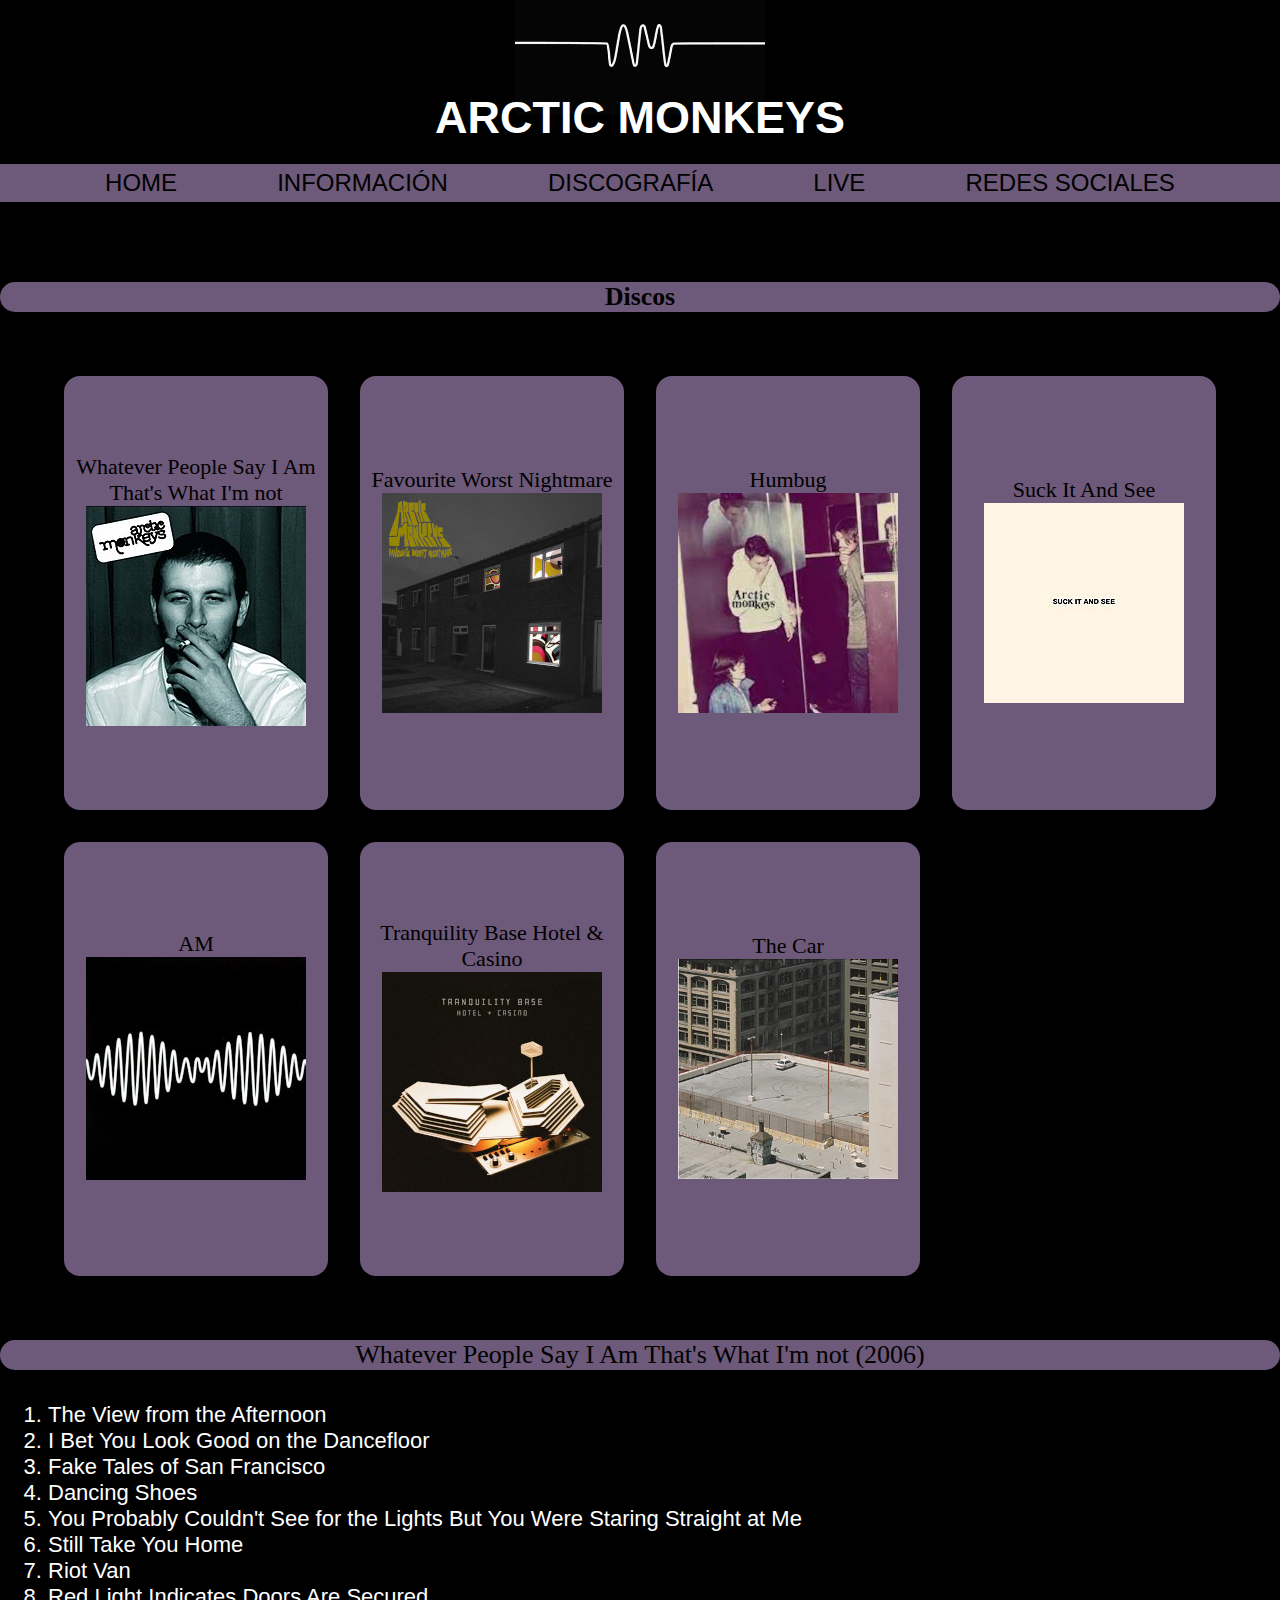
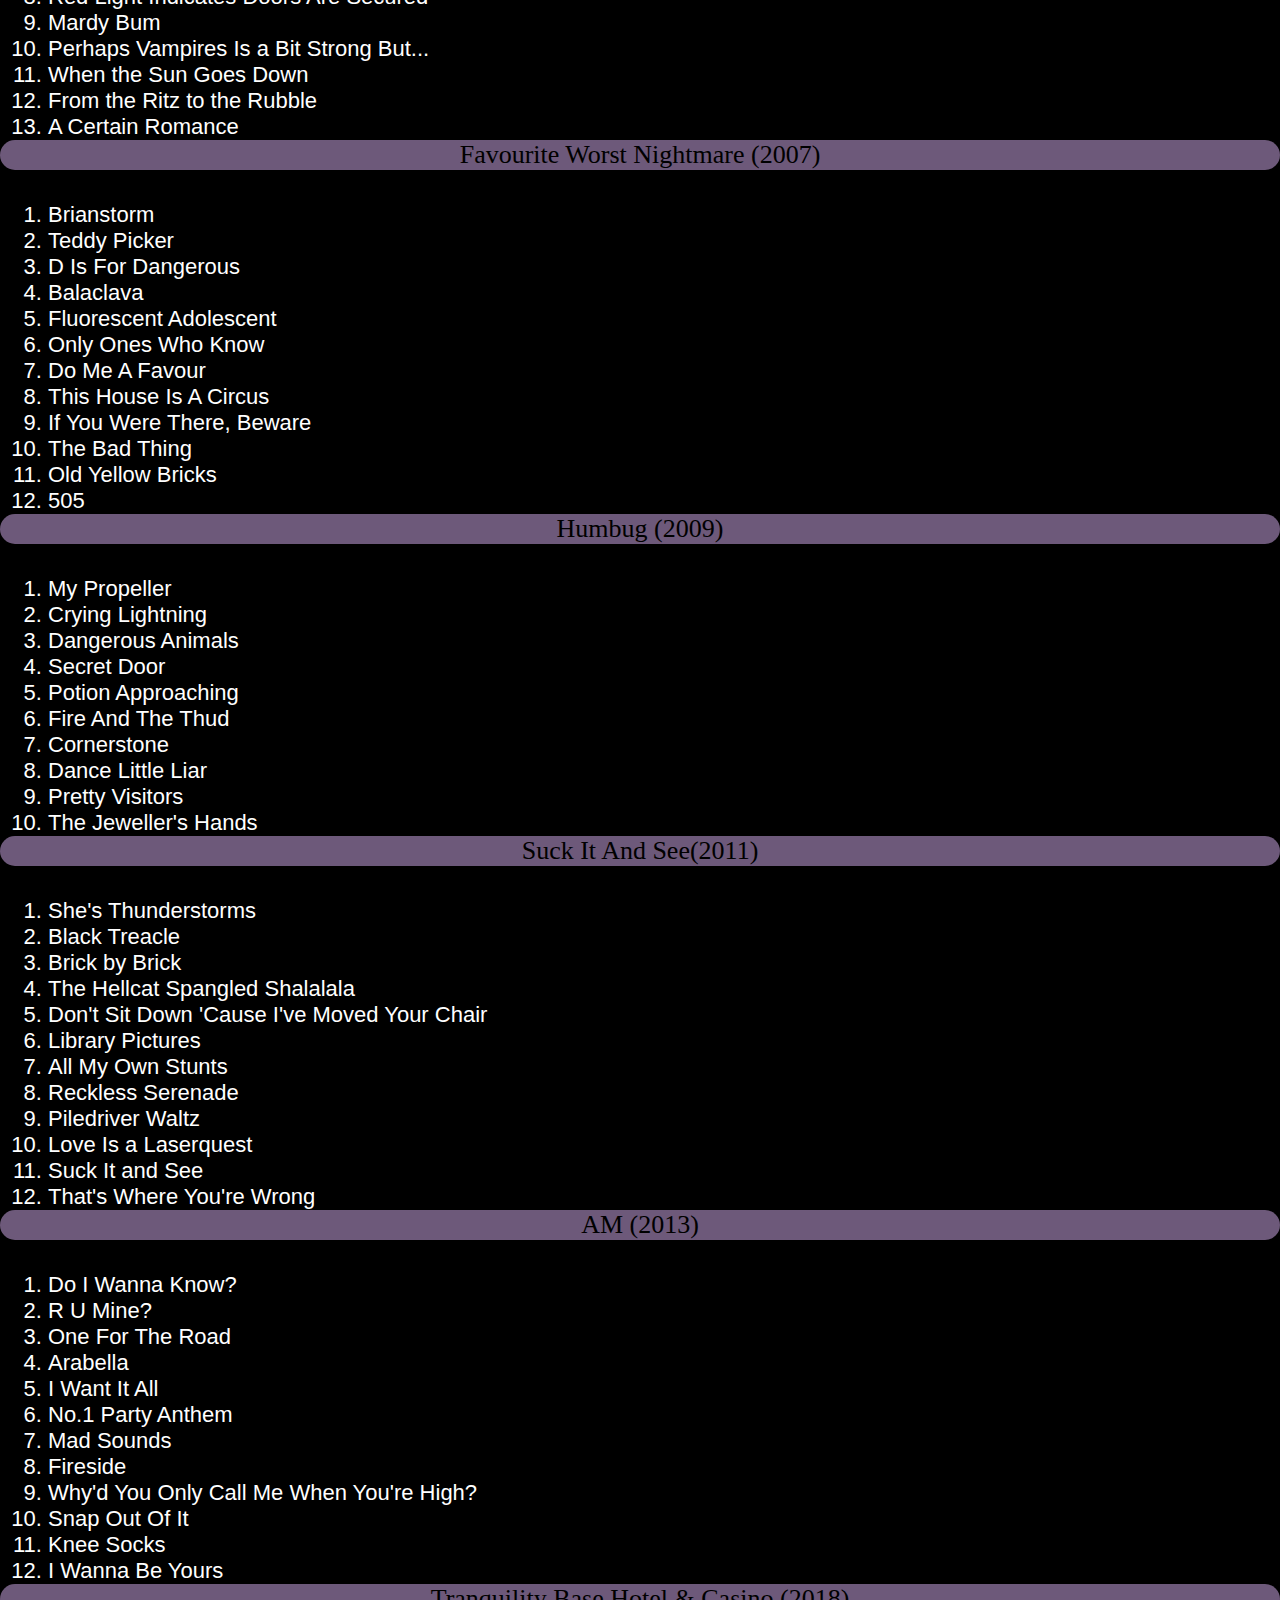
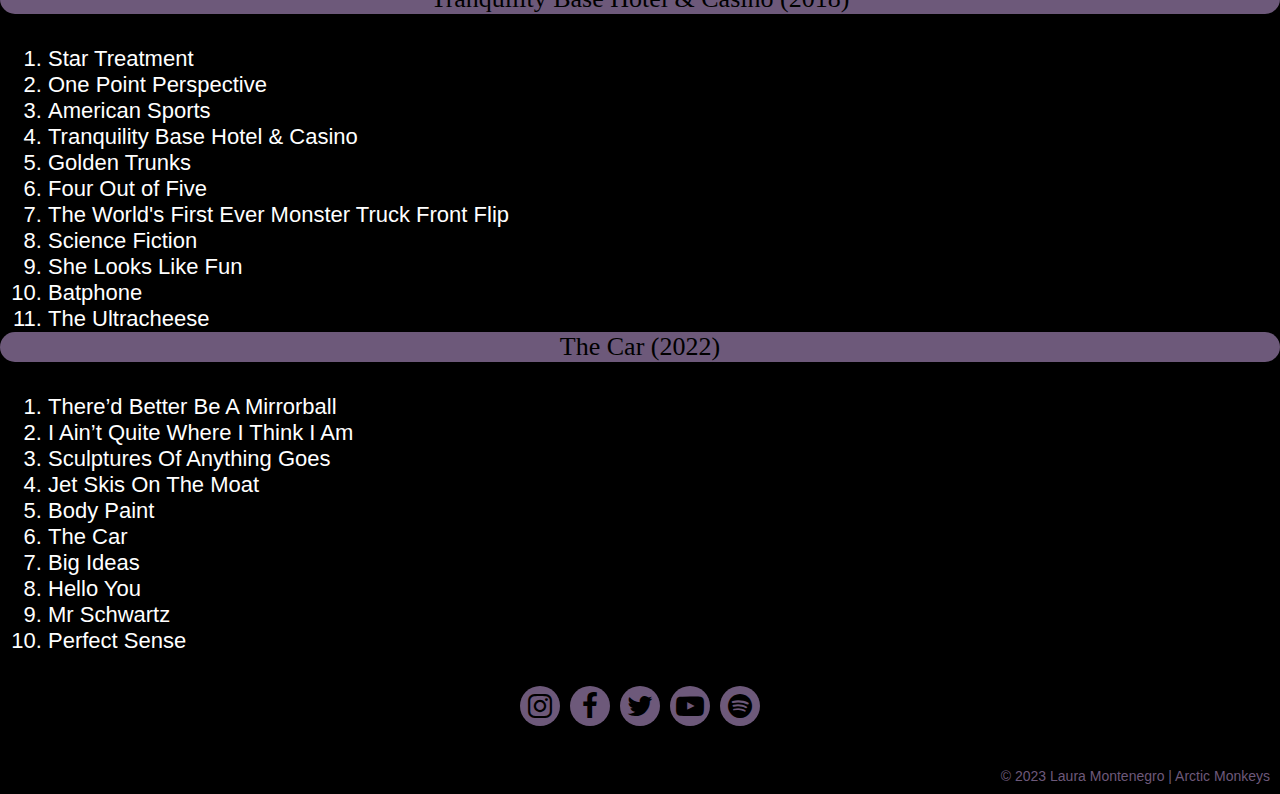
==== pages/discografia.html @ 63839ee8 "agregue respondive en home y en informacion" ====
<!DOCTYPE html>
<html lang="es">
<head>
    <link rel="shortcut icon" href="../img/logo1.jpg" type="image/x-icon">
    <link rel="stylesheet" href="../css/main.css">
    <link rel="stylesheet" href="https://stackpath.bootstrapcdn.com/font-awesome/4.7.0/css/font-awesome.min.css">
    <meta charset="UTF-8">
    <meta name="viewport" content="width=device-width, initial-scale=1.0">
    <title>Discografía</title>
</head>
<body>

    <header>
        <div class="logo-pag">
            <img src="../img/logo1.jpg" alt="Logo AM">
        </div>
    
            <h1 class="titulo">ARCTIC MONKEYS</h1> 
    
        <nav class="menu">
        
            <a href="../index.html">HOME</a>
            <a href="../pages/información.html">INFORMACIÓN</a>
            <a href="../pages/discografia.html">DISCOGRAFÍA</a>
            <a href="../pages/live.html">LIVE</a>
            <a href="../pages/redes sociales.html">REDES SOCIALES</a>
                
        </nav>
    
    </header>

    <div class="titulodiscografia">

        <h3>Discos</h3>

    </div>

    <div class="gridalbums">

        <div class="portadawhatever">
        
            <p> <a href="#infowhatever" class="scroll-whatever">Whatever People Say I Am That's What I'm not
            </p>

            <img src="../img/Whatever_People_Say_I_Am,_That's_What_I'm_Not_(2006_Arctic_Monkeys_album).jpg" alt="Portada Whatever" class="imgwhatever"></a>

            </div>

        <div class="favourite">
            <p>
                <a href="#infofavourite" class="scroll-favourite">Favourite Worst Nightmare
            </p>

            <img src="../img/favouriteworst.jpg" alt="Portada Favourite" class="imgfavourite"></a>

        </div>

        <div class="humbug">
            <p>
                <a href="#infohumbug" class="scroll-humbug">Humbug
            </p>

            <img src="../img/humbug.jpg" alt="Portada Humbug" class="imghumbug"></a>

        </div>

        <div class="suckitandsee">
            <p>
                <a href="#infosuckit" class="scroll-suckit">Suck It And See
            </p>
       
            <img src="../img/200px-Suckitandsee.jpg" alt="Portada Suck It" class="imgsuckit"></a>

        </div>

        <div class="am">
            <p>
                <a href="#infoam" class="scroll-suckit">AM
            </p>

            <img src="../img/logo.jpg" alt="Portada AM" class="imgam"></a>

        </div>

        <div class="tbhyc">
            <p>
                <a href="#infotbhyc" class="scroll-tbhyc">Tranquility Base Hotel & Casino
            </p>

            <img src="../img/tranquility-base-hotel-casino-arctic-monkeys-portada.jpg" alt="Portada Tranquility" class="imgtranquility"></a>
            
        </div>

        <div class="thecar">
            <p>
                <a href="#infothecar" class="scroll-thecar">The Car
            </p>

            <img src="../img/arctic-monkeys-the-car.jpg" alt="Portada The Car" class="imgthecar"></a>
        </div>

    </div>


        <div class="titulo-info-whatever">
            <a name="infowhatever">Whatever People Say I Am That's What I'm not (2006)</a> </div>

            <div class="lista-whatever">
                <ol>
                    <li>The View from the Afternoon</li>
                    <li>I Bet You Look Good on the Dancefloor</li>
                    <li>Fake Tales of San Francisco</li>
                    <li>Dancing Shoes</li>
                    <li>You Probably Couldn't See for the Lights But You Were Staring Straight at Me</li>
                    <li>Still Take You Home</li>
                    <li>Riot Van</li>
                    <li>Red Light Indicates Doors Are Secured</li>
                    <li>Mardy Bum</li>
                    <li>Perhaps Vampires Is a Bit Strong But...</li>
                    <li>When the Sun Goes Down</li>
                    <li>From the Ritz to the Rubble</li>
                    <li>A Certain Romance</li>
                </ol>
            </div>
        <div class="titulo-info-favourite">
                <a name="infofavourite">Favourite Worst Nightmare (2007)</a>
        </div>
    
            <div class="lista-favourite">
                <ol>
                    <li>Brianstorm</li>
                    <li>Teddy Picker</li>
                    <li>D Is For Dangerous</li>
                    <li>Balaclava</li>
                    <li>Fluorescent Adolescent</li>
                    <li>Only Ones Who Know</li>
                    <li>Do Me A Favour</li>
                    <li>This House Is A Circus</li>
                    <li>If You Were There, Beware</li>
                    <li>The Bad Thing</li>
                    <li>Old Yellow Bricks</li>
                    <li>505</li>
                </ol>
            </div>
        <div>
            <div class="titulo-info-humbug">
                <a name="infohumbug">Humbug (2009)</a> </div>
    
            <div class="lista-humbug">
                <ol>
                    <li>My Propeller</li>
                    <li>Crying Lightning</li>
                    <li>Dangerous Animals</li>
                    <li>Secret Door</li>
                    <li>Potion Approaching</li>
                    <li>Fire And The Thud</li>
                    <li>Cornerstone</li>
                    <li>Dance Little Liar</li>
                    <li>Pretty Visitors</li>
                    <li>The Jeweller's Hands</li>
                </ol>
            </div>
        </div>

        <div class="titulo-info-suckit">
            <a name="infosuckit">Suck It And See(2011)</a> </div>

        <div class="lista-suckit">
            <ol>
                <li>She's Thunderstorms</li>
                <li>Black Treacle</li>
                <li>Brick by Brick</li>
                <li>The Hellcat Spangled Shalalala</li>
                <li>Don't Sit Down 'Cause I've Moved Your Chair</li>
                <li>Library Pictures</li>
                <li>All My Own Stunts</li>
                <li>Reckless Serenade</li>
                <li>Piledriver Waltz</li>
                <li>Love Is a Laserquest</li>
                <li>Suck It and See</li>
                <li>That's Where You're Wrong</li>
            </ol>
        </div>

        <div class="titulo-info-am">
            <a name="infoam">AM (2013)</a> </div>

        <div class="lista-am">
            <ol>
                <li>Do I Wanna Know?</li>
                <li>R U Mine?</li>
                <li>One For The Road</li>
                <li>Arabella</li>
                <li>I Want It All</li>
                <li>No.1 Party Anthem</li>
                <li>Mad Sounds</li>
                <li>Fireside</li>
                <li>Why'd You Only Call Me When You're High?</li>
                <li>Snap Out Of It</li>
                <li>Knee Socks</li>
                <li>I Wanna Be Yours</li>
            </ol>
        </div>

        <div class="titulo-info-tbhyc">
            <a name="infotbhyc">Tranquility Base Hotel & Casino (2018)</a> </div>

        <div class="lista-tbhyc">
            <ol>
                <li>Star Treatment</li>
                <li>One Point Perspective</li>
                <li>American Sports</li>
                <li>Tranquility Base Hotel & Casino</li>
                <li>Golden Trunks</li>
                <li>Four Out of Five</li>
                <li>The World's First Ever Monster Truck Front Flip</li>
                <li>Science Fiction</li>
                <li>She Looks Like Fun</li>
                <li>Batphone</li>
                <li>The Ultracheese</li>
            </ol>
        </div>

        <div class="titulo-info-thecar">
            <a name="infothecar">The Car (2022)</a> </div>

        <div class="lista-thecar">
            <ol>
                <li>There’d Better Be A Mirrorball</li>
                <li>I Ain’t Quite Where I Think I Am</li>
                <li>Sculptures Of Anything Goes</li>
                <li>Jet Skis On The Moat</li>
                <li>Body Paint</li>
                <li>The Car</li>
                <li>Big Ideas</li>
                <li>Hello You</li>
                <li>Mr Schwartz</li>
                <li>Perfect Sense</li>
            </ol>
        </div>
        

        <footer>
            <div class="redesfooter">
                <a href="https://www.instagram.com/arcticmonkeys/" class="fa fa-instagram"></a>
                <a href="https://www.facebook.com/ArcticMonkeys" class="fa fa-facebook"></a>
                <a href="https://twitter.com/ArcticMonkeys" class="fa fa-twitter"></a>
                <a href="https://www.youtube.com/@arcticmonkeys" class="fa fa-youtube-play"></a>
                <a href="https://open.spotify.com/artist/7Ln80lUS6He07XvHI8qqHH?si=IgiqZ8BvS02WWTcIAkEj_A" class="fa fa-spotify"></a>
            </div>
            <div class="p-footer">
                © 2023 Laura Montenegro | Arctic Monkeys
            </div>
        </footer>
</body>


</html>
---- css/main.css ----
* {
    margin: 0;
    padding: 0;
    box-sizing: border-box;
}

body{
    background-color: black;
}

.logo-pag{
    flex: 1;
    text-align: center;
    position: relative;
    bottom: 50px;
  }
  
.logo-pag img{
    width: 250px;
  }

.carrousel{
    display: block;
    margin-left: 10rem;
    margin-right: 10rem;
}

.menu{
    list-style-type: none;
    font-family: sans-serif;
    color: white;
    display: flex;
    justify-content: space-evenly;
    background-color: #6d597a;
    font-size: 24px;
    text-align: center;
    padding: 5px;
    position: relative;
    bottom: 80px;
}

.gridhome{
    list-style-type: none;

    display: grid;
    grid-template-columns: 1fr 1fr;
    grid-template-rows: 1fr 1fr 1fr 1fr;

    grid-template-areas: 
        "img4    img5"
        "img7    img8"
        "img10   img11"
        "img13   img14"; 
}

.img4{
    grid-area: img4;

    display: flex;
    flex-direction: column;
    justify-content: center;
    align-items: center;
}

.img4 img{
    border: 5px solid #6d597a;
}

.img5{
    grid-area: img5;

    display: flex;
    flex-direction: column;
    justify-content: center;
    align-items: center;
}

.img5 img{
    border: 5px solid #6d597a;
}

.img7{
    grid-area: img7;

    display: flex;
    flex-direction: column;
    justify-content: center;
    align-items: center;
}

.img7 img{
    border: 5px solid #6d597a;
}

.img8{
    grid-area: img8;

    display: flex;
    flex-direction: column;
    justify-content: center;
    align-items: center;
}

.img8 img{
    border: 5px solid #6d597a;
}

.img10{
    grid-area: img10;

    display: flex;
    flex-direction: column;
    justify-content: center;
    align-items: center;
}

.img10 img{
    border: 5px solid #6d597a;
}

.img11{
    grid-area: img11;

    display: flex;
    flex-direction: column;
    justify-content: center;
    align-items: center;
}

.img11 img{
    border: 5px solid #6d597a;
}

.img13{
    grid-area: img13;

    display: flex;
    flex-direction: column;
    justify-content: center;
    align-items: center;
}

.img13 img{
    border: 5px solid #6d597a;
}

.img14{
    grid-area: img14;

    display: flex;
    flex-direction: column;
    justify-content: center;
    align-items: center;
}

.img14 img{
    border: 5px solid #6d597a;
}

a{
    text-decoration: none;
    color: black;
    background-color: #6d597a;
}

nav a:hover{
    color: white;
}

.titulo{
    display: flex;
    justify-content: center;
    text-align: center;
    color: white;
    font-family: sans-serif;
    font-size: 45px;
    position: relative;
    bottom: 100px;
}

.redesfooter{
    
    display: flex;
    justify-content: center;
    gap: 10px;
    margin: 2rem;
}

.redesfooter a {
    text-decoration: none;
    font-size: 28px;
    background-color: #6d597a;
    color: black;
    width: 40px;
    height: 40px;
    line-height: 40px;
    text-align: center;
    border-radius: 50%;;
    transition: all .4s ease-in-out;
}

.redesfooter a:hover{
    transform: scale(1.2);
}

.p-footer{
    color: #6d597a;
    font-family: sans-serif;
    font-size: 14px;
    padding: 10px;
    display: flex;
    justify-content: flex-end;
}

.titulo-acerca-de, .titulovideo, .titulodiscografia{
    background-color: #6d597a;
    color: black;
    font-size: 22px;
    border-radius: 2rem;
    display: flex;
    justify-content: center;
    align-items: center;
}

.origen, .rec-arg p{
    display: flex;
    justify-content: center;
    align-items: center;
    color: white;
    margin: 3rem;
    font-size: 24px;
}

.imgrecarg1, .imgrecarg2, .imgrecarg3, .imgrecarg4{
    text-align: center;
}

.titulo-rec-arg{
    color: #6d597a;
    font-size: 26px;
    font-weight: bold;
    font-family: 'Times New Roman', Times, serif;
    display: flex;
    justify-content: start;
    align-items: start;
    margin: 3rem;
}

.gridalbums{
    min-height: 100vh;
    list-style-type: none;
    margin: 4rem;

    display: grid;
    grid-template-columns: 1fr 1fr 1fr 1fr;
    grid-template-rows: 1fr 1fr;

    grid-template-areas: 
        "whatever    favourite    humbug      suckitandsee"
        "am    tbhyc    thecar    0";

    gap: 2rem;
}

.portadawhatever, .favourite, .humbug, .suckitandsee, .am, .tbhyc, .thecar{
    background-color: #6d597a;
    border-radius: 1rem;
    color: black;
    font-size: 22px;
    grid-area: whatever;

    display: flex;
    flex-direction: column;
    justify-content: center;
    align-items: center;
    text-align: center;
}

.imgwhatever{
    max-width: 100%;
}

.favourite{
    background-color: #6d597a;
    grid-area: favourite;

    display: flex;
    flex-direction: column;
    justify-content: center;
    align-items: center;
    text-align: center;
}

.imgfavourite{
    max-width: 100%;
}

.humbug{
    background-color: #6d597a;
    grid-area: humbug;

    display: flex;
    flex-direction: column;
    justify-content: center;
    align-items: center;
    text-align: center;
}

.imghumbug{
    max-width: 100%;
}

.suckitandsee{
    background-color: #6d597a;
    grid-area: suckitandsee;

    display: flex;
    flex-direction: column;
    justify-content: center;
    align-items: center;
    text-align: center;
}

.imgsuckit{
    max-width: 100%;
}

.am{
    background-color: #6d597a;
    grid-area: am;

    display: flex;
    flex-direction: column;
    justify-content: center;
    align-items: center;
    text-align: center;
}

.imgam{
    max-width: 100%;
}

.tbhyc{
    background-color: #6d597a;
    grid-area: tbhyc;

    display: flex;
    flex-direction: column;
    justify-content: center;
    align-items: center;
    text-align: center;
}

.imgtranquility{
    max-width: 100%;
}

.thecar{
    background-color: #6d597a;
    grid-area: thecar;

    display: flex;
    flex-direction: column;
    justify-content: center;
    align-items: center;
    text-align: center;
}

.imgthecar{
    max-width: 100%;
}

.titulo-info-whatever, .titulo-info-favourite, .titulo-info-humbug, .titulo-info-suckit, .titulo-info-am, .titulo-info-tbhyc, .titulo-info-thecar {
    background-color: #6d597a;
    color: black;
    font-size: 26px;
    border-radius: 2rem;
    display: flex;
    justify-content: center;
    align-items: center;
}

.lista-whatever, .lista-favourite, .lista-humbug, .lista-suckit, .lista-am, .lista-tbhyc, .lista-thecar{
    color: white;
    font-size: 22px;
    font-family: sans-serif;
    list-style-type: disc;
    display: flex;
    justify-content: left;
    align-items: left;
    margin-left: 3rem;
    margin-top: 2rem
}

p a:hover{
    color: white;
}

.mirrorball, .bodypaint, .fourout, .tranquility, .doiwanna, .iwannabeyours, .suckit, .blacktreacle, .crying, .potion, .oldyellow, .teddy, .mardybum, .dancefloor{
    color: #6d597a;
    font-weight: bold;
    font-size: 22px;
    display: flex;
    justify-content: center;
    align-items: center;
    padding: 20px;
    margin-top: 20px;
}

.videomirrorball, .videobody, .videofourout, .videotranquility, .videodoiwanna, .videoiwanna, .videosuckit, .videoblack, .videocrying, .videopotion, .videoyellow, .videoteddy, .videomardybum, .videodancefloor{
    display: flex;
    justify-content: center;
    align-items: center;
}

.redes{
    min-width: 700px;
    display: flex;
    justify-content:center;
    gap: 10px;  
}

.redes a {
    text-decoration: none;
    font-size: 28px;
    background-color: #6d597a;
    color: black;
    width: 40px;
    height: 40px;
    line-height: 40px;
    text-align: center;
    border-radius: 50%;;
    transition: all .4s ease-in-out;
}

.redes a:hover{
    transform: scale(1.2);
}

@media (max-width: 768px){
    .menu{
        display: block;
    }
    
    .gridhome{
        min-height: 100vh;

        display: block
    }

    .gridalbums{
        min-height: 100vh;
        list-style-type: none;
        margin: 4rem;

        display: grid;
        grid-template-columns: 1fr 1fr;
        grid-template-rows: 1fr 1fr 1fr 1fr;

        grid-template-areas: 
        "whatever    favourite"    
        "humbug      suckitandsee"
        "am    tbhyc"
        "thecar    0";

        gap: 2rem;
    }

    .redesfooter{
        min-width: none;
    }

    .p-footer{
        justify-content: center;
    }

    .carrousel{
        margin-left: 0%;
        margin-right: 0%;
    }
}
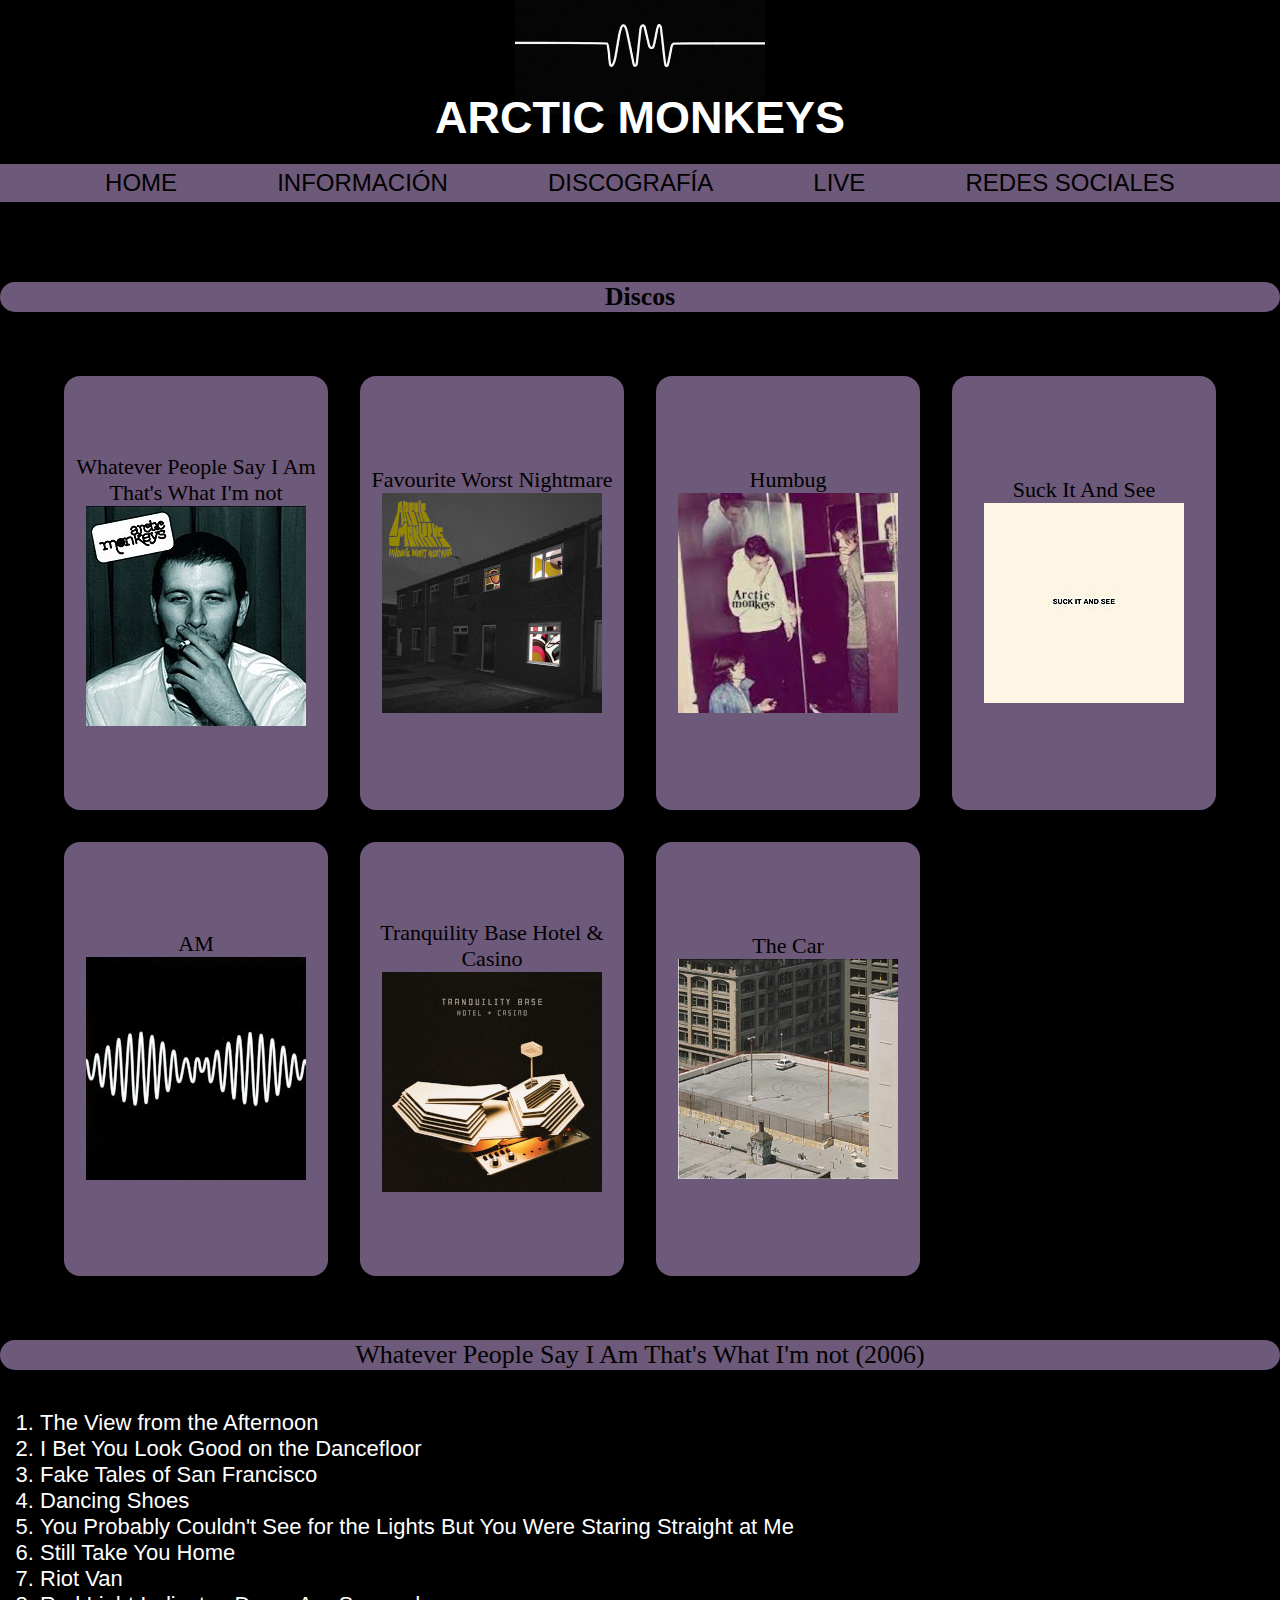
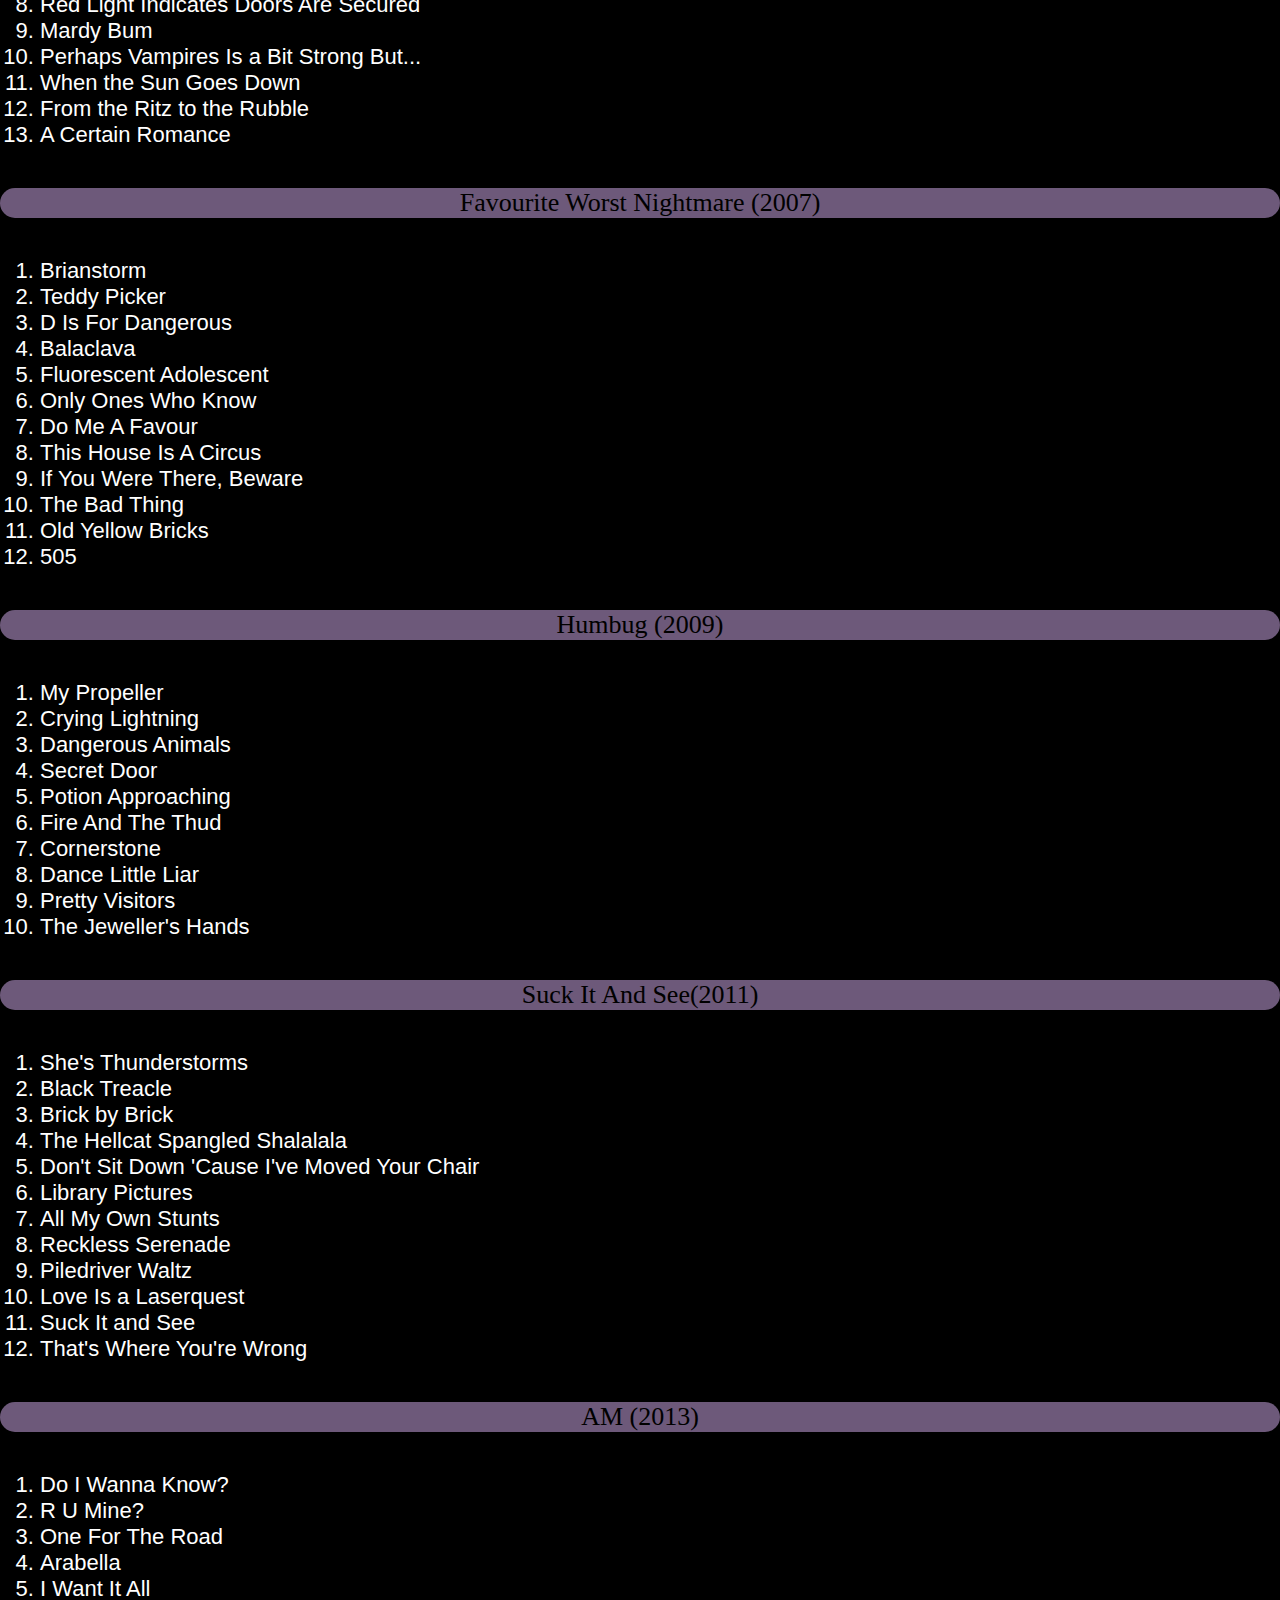
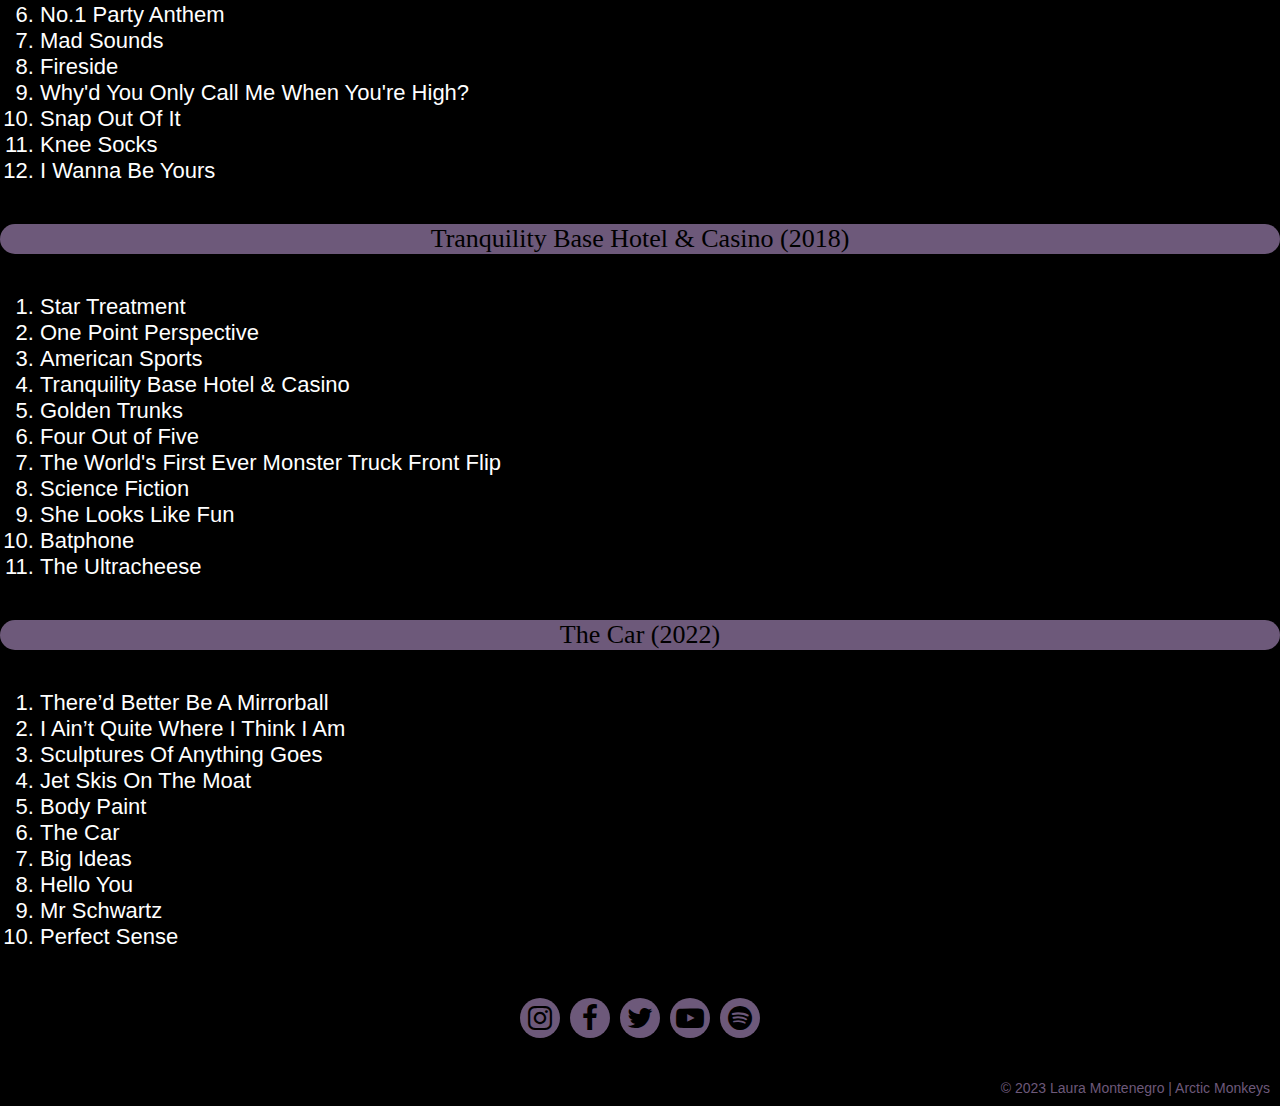
==== commit 4a1148ca: "Incorporé SASS" ====
--- a/pages/discografia.html
+++ b/pages/discografia.html
@@ -2,7 +2,7 @@
 <html lang="es">
 <head>
     <link rel="shortcut icon" href="../img/logo1.jpg" type="image/x-icon">
-    <link rel="stylesheet" href="../css/main.css">
+    <link rel="stylesheet" href="../css/estilos.css">
     <link rel="stylesheet" href="https://stackpath.bootstrapcdn.com/font-awesome/4.7.0/css/font-awesome.min.css">
     <meta charset="UTF-8">
     <meta name="viewport" content="width=device-width, initial-scale=1.0">
--- a/css/estilos.css
+++ b/css/estilos.css
@@ -0,0 +1,433 @@
+* {
+  margin: 0;
+  padding: 0;
+  box-sizing: border-box;
+}
+
+body {
+  background-color: black;
+}
+
+.logo-pag {
+  flex: 1;
+  text-align: center;
+  position: relative;
+  bottom: 50px;
+}
+
+.logo-pag img {
+  width: 250px;
+}
+
+.titulo {
+  display: flex;
+  justify-content: center;
+  text-align: center;
+  color: white;
+  font-family: sans-serif;
+  font-size: 45px;
+  position: relative;
+  bottom: 100px;
+}
+
+.menu {
+  list-style-type: none;
+  font-family: sans-serif;
+  color: white;
+  display: flex;
+  justify-content: space-evenly;
+  background-color: #6d597a;
+  font-size: 24px;
+  text-align: center;
+  padding: 5px;
+  position: relative;
+  bottom: 80px;
+}
+.menu a {
+  text-decoration: none;
+  color: black;
+  background-color: #6d597a;
+  transition: 1s;
+}
+.menu a:hover {
+  color: white;
+}
+
+.gridhome {
+  list-style-type: none;
+  display: grid;
+  grid-template-columns: 1fr 1fr;
+  grid-template-rows: 1fr 1fr 1fr 1fr;
+  grid-template-areas: "img4    img5" "img7    img8" "img10   img11" "img13   img14";
+  row-gap: 1rem;
+}
+
+.img4 {
+  grid-area: img4;
+  display: flex;
+  flex-direction: column;
+  justify-content: center;
+  align-items: center;
+}
+
+.img4 img {
+  border: 5px solid #6d597a;
+}
+
+.img5 {
+  grid-area: img5;
+  display: flex;
+  flex-direction: column;
+  justify-content: center;
+  align-items: center;
+}
+
+.img5 img {
+  border: 5px solid #6d597a;
+}
+
+.img7 {
+  grid-area: img7;
+  display: flex;
+  flex-direction: column;
+  justify-content: center;
+  align-items: center;
+}
+
+.img7 img {
+  border: 5px solid #6d597a;
+}
+
+.img8 {
+  grid-area: img8;
+  display: flex;
+  flex-direction: column;
+  justify-content: center;
+  align-items: center;
+}
+
+.img8 img {
+  border: 5px solid #6d597a;
+}
+
+.img10 {
+  grid-area: img10;
+  display: flex;
+  flex-direction: column;
+  justify-content: center;
+  align-items: center;
+}
+
+.img10 img {
+  border: 5px solid #6d597a;
+}
+
+.img11 {
+  grid-area: img11;
+  display: flex;
+  flex-direction: column;
+  justify-content: center;
+  align-items: center;
+}
+
+.img11 img {
+  border: 5px solid #6d597a;
+}
+
+.img13 {
+  grid-area: img13;
+  display: flex;
+  flex-direction: column;
+  justify-content: center;
+  align-items: center;
+}
+
+.img13 img {
+  border: 5px solid #6d597a;
+}
+
+.img14 {
+  grid-area: img14;
+  display: flex;
+  flex-direction: column;
+  justify-content: center;
+  align-items: center;
+}
+
+.img14 img {
+  border: 5px solid #6d597a;
+}
+
+.titulo-acerca-de, .titulovideo, .titulodiscografia {
+  background-color: #6d597a;
+  color: black;
+  font-size: 22px;
+  border-radius: 2rem;
+  display: flex;
+  justify-content: center;
+  align-items: center;
+}
+
+.titulo-rec-arg {
+  color: #6d597a;
+  font-size: 26px;
+  font-weight: bold;
+  font-family: "Times New Roman", Times, serif;
+  display: flex;
+  justify-content: start;
+  align-items: start;
+  margin: 3rem;
+}
+
+.titulo-info-whatever, .titulo-info-favourite, .titulo-info-humbug, .titulo-info-suckit, .titulo-info-am, .titulo-info-tbhyc, .titulo-info-thecar {
+  background-color: #6d597a;
+  color: black;
+  font-size: 26px;
+  border-radius: 2rem;
+  display: flex;
+  justify-content: center;
+  align-items: center;
+}
+
+.mirrorball, .bodypaint, .fourout, .tranquility, .doiwanna, .iwannabeyours, .suckit, .blacktreacle, .crying, .potion, .oldyellow, .teddy, .mardybum, .dancefloor {
+  color: #6d597a;
+  font-weight: bold;
+  font-size: 22px;
+  display: flex;
+  justify-content: center;
+  align-items: center;
+  padding: 20px;
+  margin-top: 20px;
+}
+
+.carrousel {
+  display: block;
+  margin-left: 10rem;
+  margin-right: 10rem;
+}
+
+.origen, .rec-arg p {
+  display: flex;
+  justify-content: center;
+  align-items: center;
+  color: white;
+  margin: 3rem;
+  font-size: 24px;
+}
+
+.lista-whatever, .lista-favourite, .lista-humbug, .lista-suckit, .lista-am, .lista-tbhyc, .lista-thecar {
+  color: white;
+  font-size: 22px;
+  font-family: sans-serif;
+  list-style-type: disc;
+  margin: 1.5rem;
+  padding: 1rem;
+}
+
+.imgrecarg1, .imgrecarg2, .imgrecarg3, .imgrecarg4 {
+  text-align: center;
+}
+
+.gridalbums {
+  min-height: 100vh;
+  list-style-type: none;
+  margin: 4rem;
+  display: grid;
+  grid-template-columns: 1fr 1fr 1fr 1fr;
+  grid-template-rows: 1fr 1fr;
+  grid-template-areas: "whatever    favourite    humbug      suckitandsee" "am    tbhyc    thecar    0";
+  gap: 2rem;
+}
+
+.portadawhatever {
+  background-color: #6d597a;
+  border-radius: 1rem;
+  font-size: 22px;
+  grid-area: whatever;
+  display: flex;
+  flex-direction: column;
+  justify-content: center;
+  align-items: center;
+  text-align: center;
+}
+
+.favourite {
+  background-color: #6d597a;
+  border-radius: 1rem;
+  font-size: 22px;
+  grid-area: favourite;
+  display: flex;
+  flex-direction: column;
+  justify-content: center;
+  align-items: center;
+  text-align: center;
+}
+
+.humbug {
+  background-color: #6d597a;
+  border-radius: 1rem;
+  font-size: 22px;
+  grid-area: humbug;
+  display: flex;
+  flex-direction: column;
+  justify-content: center;
+  align-items: center;
+  text-align: center;
+}
+
+.suckitandsee {
+  background-color: #6d597a;
+  border-radius: 1rem;
+  font-size: 22px;
+  grid-area: suckitandsee;
+  display: flex;
+  flex-direction: column;
+  justify-content: center;
+  align-items: center;
+  text-align: center;
+}
+
+.am {
+  background-color: #6d597a;
+  border-radius: 1rem;
+  font-size: 22px;
+  grid-area: am;
+  display: flex;
+  flex-direction: column;
+  justify-content: center;
+  align-items: center;
+  text-align: center;
+}
+
+.tbhyc {
+  background-color: #6d597a;
+  border-radius: 1rem;
+  font-size: 22px;
+  grid-area: tbhyc;
+  display: flex;
+  flex-direction: column;
+  justify-content: center;
+  align-items: center;
+  text-align: center;
+}
+
+.thecar {
+  background-color: #6d597a;
+  border-radius: 1rem;
+  font-size: 22px;
+  grid-area: thecar;
+  display: flex;
+  flex-direction: column;
+  justify-content: center;
+  align-items: center;
+  text-align: center;
+}
+
+.imgwhatever, .imgfavourite, .imghumbug, .imgsuckit, .imgam, .imgtranquility, .imgthecar {
+  max-width: 100%;
+}
+
+p a:hover {
+  color: white;
+}
+
+p a {
+  color: black;
+  text-decoration: none;
+  transition: 1s;
+}
+
+.videomirrorball, .videobody, .videofourout, .videotranquility, .videodoiwanna, .videoiwanna, .videosuckit, .videoblack, .videocrying, .videopotion, .videoyellow, .videoteddy, .videomardybum, .videodancefloor {
+  display: flex;
+  justify-content: center;
+  align-items: center;
+}
+
+.redesfooter {
+  display: flex;
+  justify-content: center;
+  gap: 10px;
+  margin: 2rem;
+}
+
+.redesfooter a {
+  text-decoration: none;
+  font-size: 28px;
+  background-color: #6d597a;
+  color: black;
+  width: 40px;
+  height: 40px;
+  line-height: 40px;
+  text-align: center;
+  border-radius: 50%;
+  transition: all 0.4s ease-in-out;
+}
+
+.redesfooter a:hover {
+  transform: scale(1.2);
+}
+
+.p-footer {
+  color: #6d597a;
+  font-family: sans-serif;
+  font-size: 14px;
+  padding: 10px;
+  display: flex;
+  justify-content: flex-end;
+}
+
+.redes {
+  display: flex;
+  justify-content: center;
+  gap: 10px;
+}
+
+.redes a {
+  text-decoration: none;
+  font-size: 28px;
+  background-color: #6d597a;
+  color: black;
+  width: 40px;
+  height: 40px;
+  line-height: 40px;
+  text-align: center;
+  border-radius: 50%;
+  transition: all 0.4s ease-in-out;
+}
+
+.redes a:hover {
+  transform: scale(1.2);
+}
+
+@media (max-width: 768px) {
+  .menu {
+    display: block;
+  }
+  .gridhome {
+    min-height: 100vh;
+    display: grid;
+    grid-template-columns: 1fr;
+    grid-template-rows: 1fr 1fr 1fr 1fr 1fr 1fr 1fr 1fr;
+    grid-template-areas: "img4" "img5" "img7" "img8" "img10" "img11" "img13" "img14";
+    row-gap: 1rem;
+  }
+  .gridalbums {
+    min-height: 100vh;
+    list-style-type: none;
+    display: grid;
+    grid-template-columns: 1fr;
+    grid-template-rows: 1fr 1fr 1fr 1fr 1fr 1fr 1fr;
+    grid-template-areas: "whatever" "favourite" "humbug" "suckitandsee" "am" "tbhyc" "thecar";
+    gap: 2rem;
+  }
+  .redesfooter {
+    min-width: none;
+  }
+  .p-footer {
+    justify-content: center;
+  }
+  .carrousel {
+    margin-left: 0%;
+    margin-right: 0%;
+  }
+}/*# sourceMappingURL=estilos.css.map */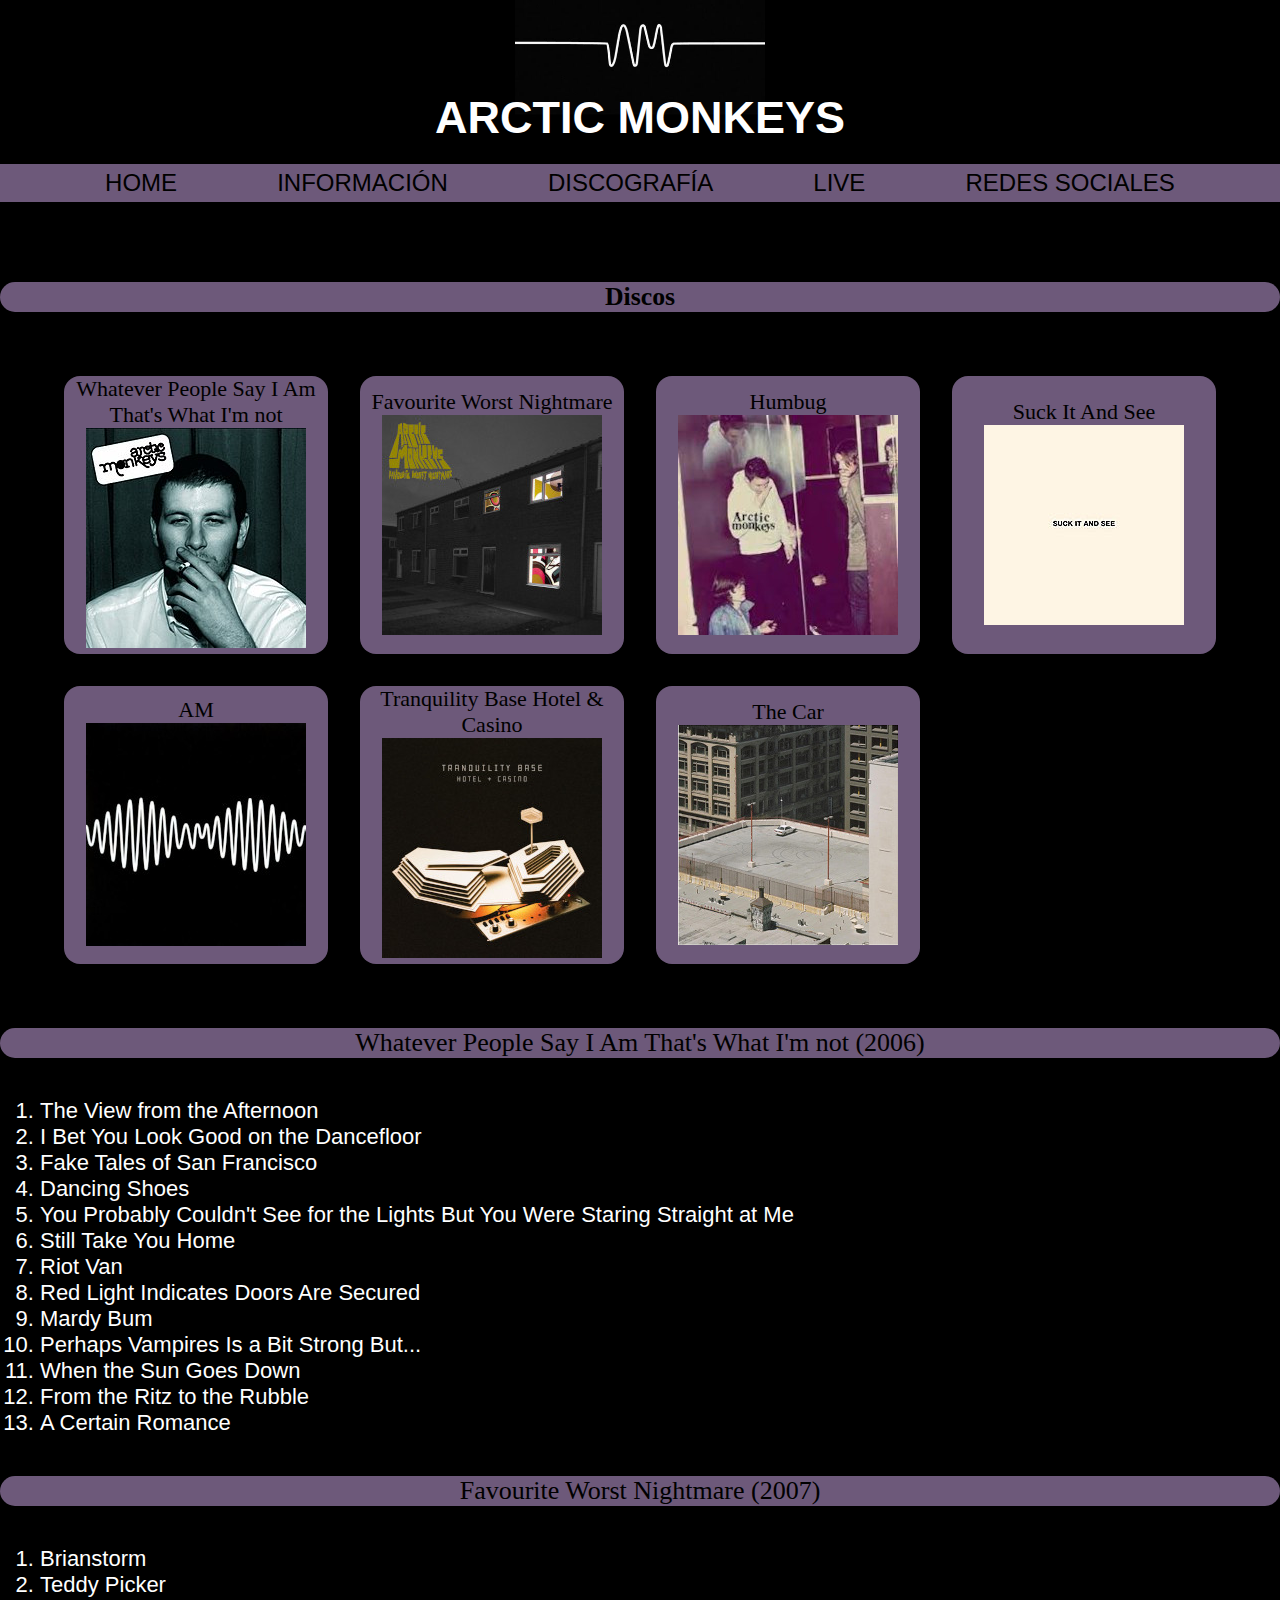
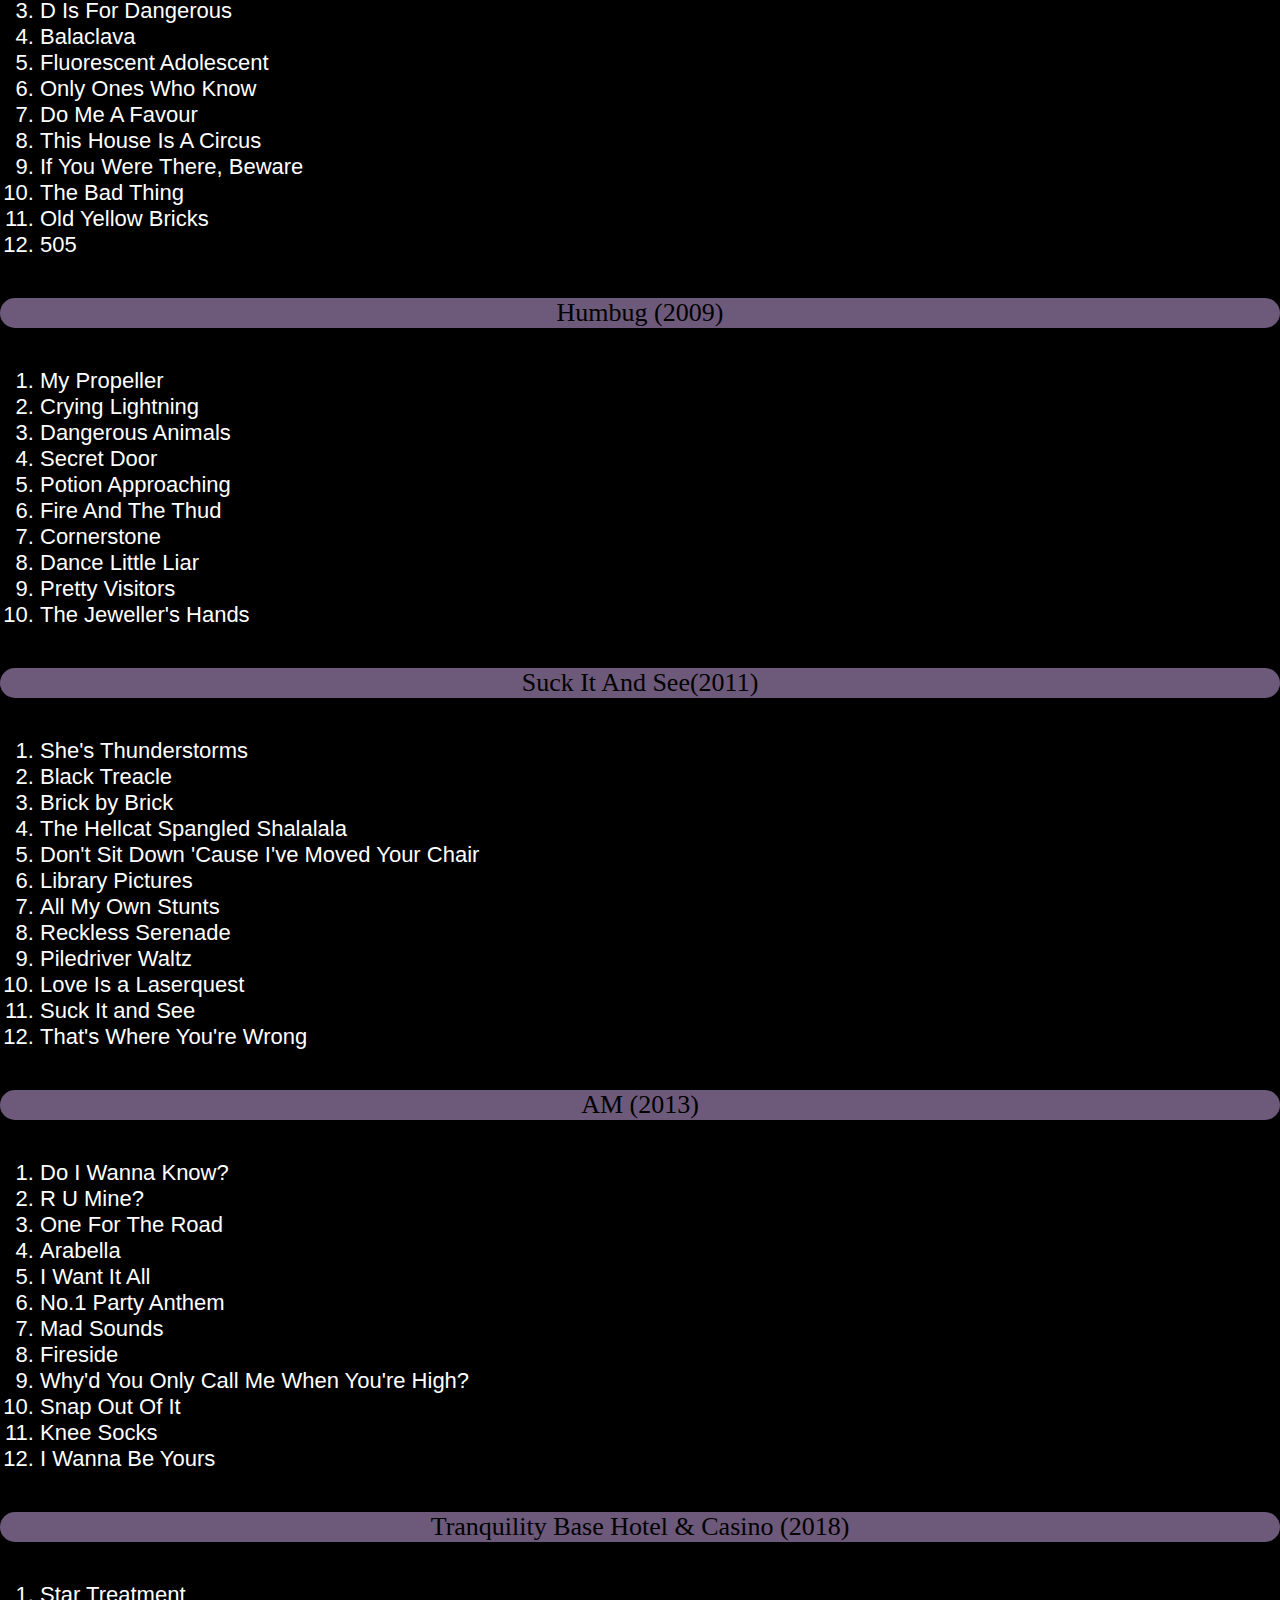
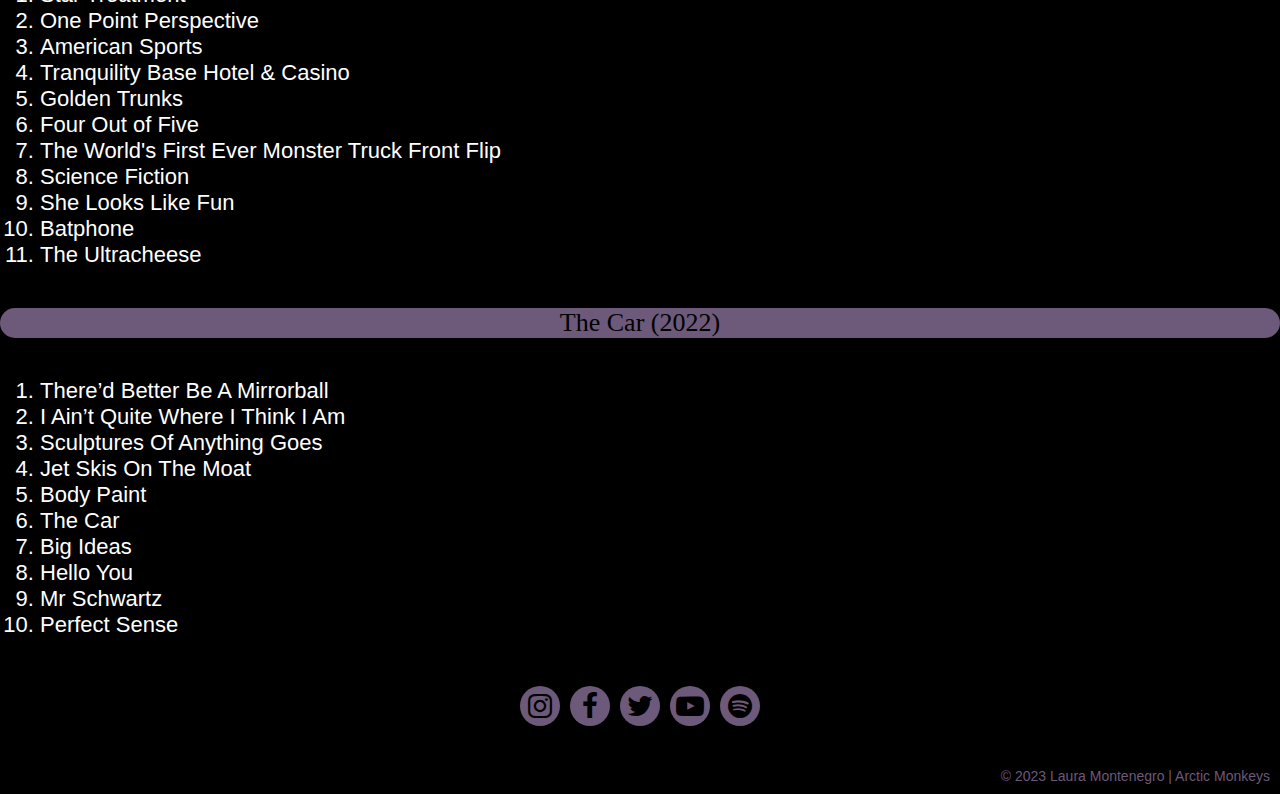
==== commit 35ba30b7: "incluí seo, keywords, descriptions y titles" ====
--- a/pages/discografia.html
+++ b/pages/discografia.html
@@ -2,30 +2,70 @@
 <html lang="es">
 <head>
     <link rel="shortcut icon" href="../img/logo1.jpg" type="image/x-icon">
+    <link href="https://cdn.jsdelivr.net/npm/bootstrap@5.3.1/dist/css/bootstrap.min.css" rel="stylesheet" integrity="sha384-4bw+/aepP/YC94hEpVNVgiZdgIC5+VKNBQNGCHeKRQN+PtmoHDEXuppvnDJzQIu9" crossorigin="anonymous">
     <link rel="stylesheet" href="../css/estilos.css">
     <link rel="stylesheet" href="https://stackpath.bootstrapcdn.com/font-awesome/4.7.0/css/font-awesome.min.css">
     <meta charset="UTF-8">
     <meta name="viewport" content="width=device-width, initial-scale=1.0">
-    <title>Discografía</title>
+    <meta name="description" content="Todos los discos de Arctic Monkeys y sus canciones">
+    <meta name="keywords" content="arctic monkeys, fanpage am, monos árticos, discos am, am, humbug, whatever people say i am, the car, suck it and see, favourite worst nightmare, tranquility base hotel and casino, tbhyc am, canciones am, informacion am, discografia am, alex turner, jamie cook, matt helders, nick o'malley, redes am, fotos am">
+    <title>Discografía-Arctic Monkeys</title>
 </head>
 <body>
 
     <header>
-        <div class="logo-pag">
-            <img src="../img/logo1.jpg" alt="Logo AM">
-        </div>
-    
-            <h1 class="titulo">ARCTIC MONKEYS</h1> 
-    
-        <nav class="menu">
-        
-            <a href="../index.html">HOME</a>
-            <a href="../pages/información.html">INFORMACIÓN</a>
-            <a href="../pages/discografia.html">DISCOGRAFÍA</a>
-            <a href="../pages/live.html">LIVE</a>
-            <a href="../pages/redes sociales.html">REDES SOCIALES</a>
+        <div class="nav-desktop">
+            <div class="logo-pag">
+                <img src="../img/logo1.jpg" alt="Logo AM">
+            </div>
+        
+                <h1 class="titulo">ARCTIC MONKEYS</h1> 
+        
+            <nav class="menu">
+            
+                <a href="../index.html">HOME</a>
+                <a href="../pages/informacion.html">INFORMACIÓN</a>
+                <a href="./discografia.html">DISCOGRAFÍA</a>
+                <a href="../pages/live.html">LIVE</a>
+                <a href="../pages/redes sociales.html">REDES SOCIALES</a>
+                   
+            </nav>
+                </div>
+        
+                <div class="nav-mobile">
+                    
+                    <nav class="navbar fixed-top navbar-expand-lg bg-dark border-bottom border-body" data-bs-theme="dark" style=>
+                    <div class="container-fluid">
+                      <a class="navbar-brand" href="../index.html">
+                        <img src="../img/logo1.jpg" width="70px" alt="logo"></a>
+                        <a class="navbar-brand" href="../index.html">ARCTIC MONKEYS</a>
+                      <button class="navbar-toggler" type="button" data-bs-toggle="collapse" data-bs-target="#navbarNav" aria-controls="navbarNav" aria-expanded="false" aria-label="Toggle navigation">
+                        <span class="navbar-toggler-icon"></span>
+                      </button>
+                      <div class="collapse navbar-collapse" id="navbarNav">
+                        <ul class="navbar-nav">
+                          <li class="nav-item">
+                            <a class="nav-link" href="../index.html">HOME</a>
+                          </li>
+                          <li class="nav-item">
+                            <a class="nav-link" href="../pages/informacion.html">INFORMACIÓN</a>
+                          </li>
+                          <li class="nav-item">
+                            <a class="nav-link" href="./discografia.html">DISCOGRAFÍA</a>
+                          </li>
+                          <li class="nav-item">
+                            <a class="nav-link" href="../pages/live.html">LIVE</a>
+                          </li>
+                          <li class="nav-item">
+                            <a class="nav-link" href="../pages/redes sociales.html">REDES SOCIALES</a>
+                          </li>
+                        </ul>
+                      </div>
+                    </div>
+                  </nav>
                 
-        </nav>
+                </div>
+            
     
     </header>
 
@@ -252,6 +292,7 @@
                 © 2023 Laura Montenegro | Arctic Monkeys
             </div>
         </footer>
+ <script src="https://cdn.jsdelivr.net/npm/bootstrap@5.3.1/dist/js/bootstrap.bundle.min.js" integrity="sha384-HwwvtgBNo3bZJJLYd8oVXjrBZt8cqVSpeBNS5n7C8IVInixGAoxmnlMuBnhbgrkm" crossorigin="anonymous"></script>
 </body>
 
 
--- a/css/estilos.css
+++ b/css/estilos.css
@@ -22,7 +22,7 @@
 .titulo {
   display: flex;
   justify-content: center;
-  text-align: center;
+  align-items: center;
   color: white;
   font-family: sans-serif;
   font-size: 45px;
@@ -38,7 +38,7 @@
   justify-content: space-evenly;
   background-color: #6d597a;
   font-size: 24px;
-  text-align: center;
+  align-items: center;
   padding: 5px;
   position: relative;
   bottom: 80px;
@@ -51,6 +51,14 @@
 }
 .menu a:hover {
   color: white;
+}
+
+.navbar {
+  background-color: black !important;
+}
+
+.navbar-brand {
+  justify-content: space-between !important;
 }
 
 .gridhome {
@@ -65,9 +73,9 @@
 .img4 {
   grid-area: img4;
   display: flex;
-  flex-direction: column;
-  justify-content: center;
-  align-items: center;
+  justify-content: center;
+  align-items: center;
+  flex-direction: column;
 }
 
 .img4 img {
@@ -77,9 +85,9 @@
 .img5 {
   grid-area: img5;
   display: flex;
-  flex-direction: column;
-  justify-content: center;
-  align-items: center;
+  justify-content: center;
+  align-items: center;
+  flex-direction: column;
 }
 
 .img5 img {
@@ -89,9 +97,9 @@
 .img7 {
   grid-area: img7;
   display: flex;
-  flex-direction: column;
-  justify-content: center;
-  align-items: center;
+  justify-content: center;
+  align-items: center;
+  flex-direction: column;
 }
 
 .img7 img {
@@ -101,9 +109,9 @@
 .img8 {
   grid-area: img8;
   display: flex;
-  flex-direction: column;
-  justify-content: center;
-  align-items: center;
+  justify-content: center;
+  align-items: center;
+  flex-direction: column;
 }
 
 .img8 img {
@@ -113,9 +121,9 @@
 .img10 {
   grid-area: img10;
   display: flex;
-  flex-direction: column;
-  justify-content: center;
-  align-items: center;
+  justify-content: center;
+  align-items: center;
+  flex-direction: column;
 }
 
 .img10 img {
@@ -125,9 +133,9 @@
 .img11 {
   grid-area: img11;
   display: flex;
-  flex-direction: column;
-  justify-content: center;
-  align-items: center;
+  justify-content: center;
+  align-items: center;
+  flex-direction: column;
 }
 
 .img11 img {
@@ -137,9 +145,9 @@
 .img13 {
   grid-area: img13;
   display: flex;
-  flex-direction: column;
-  justify-content: center;
-  align-items: center;
+  justify-content: center;
+  align-items: center;
+  flex-direction: column;
 }
 
 .img13 img {
@@ -149,9 +157,9 @@
 .img14 {
   grid-area: img14;
   display: flex;
-  flex-direction: column;
-  justify-content: center;
-  align-items: center;
+  justify-content: center;
+  align-items: center;
+  flex-direction: column;
 }
 
 .img14 img {
@@ -204,6 +212,7 @@
   display: block;
   margin-left: 10rem;
   margin-right: 10rem;
+  border: 5px solid #6d597a;
 }
 
 .origen, .rec-arg p {
@@ -224,12 +233,15 @@
   padding: 1rem;
 }
 
-.imgrecarg1, .imgrecarg2, .imgrecarg3, .imgrecarg4 {
-  text-align: center;
+.imgrecarg2, .imgrecarg3, .imgrecarg4, .imgrecarg5 {
+  text-align: center;
+  gap: 1rem;
+}
+.imgrecarg2 img, .imgrecarg3 img, .imgrecarg4 img, .imgrecarg5 img {
+  border: 5px solid #6d597a;
 }
 
 .gridalbums {
-  min-height: 100vh;
   list-style-type: none;
   margin: 4rem;
   display: grid;
@@ -245,9 +257,9 @@
   font-size: 22px;
   grid-area: whatever;
   display: flex;
-  flex-direction: column;
-  justify-content: center;
-  align-items: center;
+  justify-content: center;
+  align-items: center;
+  flex-direction: column;
   text-align: center;
 }
 
@@ -257,9 +269,9 @@
   font-size: 22px;
   grid-area: favourite;
   display: flex;
-  flex-direction: column;
-  justify-content: center;
-  align-items: center;
+  justify-content: center;
+  align-items: center;
+  flex-direction: column;
   text-align: center;
 }
 
@@ -269,9 +281,9 @@
   font-size: 22px;
   grid-area: humbug;
   display: flex;
-  flex-direction: column;
-  justify-content: center;
-  align-items: center;
+  justify-content: center;
+  align-items: center;
+  flex-direction: column;
   text-align: center;
 }
 
@@ -281,9 +293,9 @@
   font-size: 22px;
   grid-area: suckitandsee;
   display: flex;
-  flex-direction: column;
-  justify-content: center;
-  align-items: center;
+  justify-content: center;
+  align-items: center;
+  flex-direction: column;
   text-align: center;
 }
 
@@ -293,9 +305,9 @@
   font-size: 22px;
   grid-area: am;
   display: flex;
-  flex-direction: column;
-  justify-content: center;
-  align-items: center;
+  justify-content: center;
+  align-items: center;
+  flex-direction: column;
   text-align: center;
 }
 
@@ -305,9 +317,9 @@
   font-size: 22px;
   grid-area: tbhyc;
   display: flex;
-  flex-direction: column;
-  justify-content: center;
-  align-items: center;
+  justify-content: center;
+  align-items: center;
+  flex-direction: column;
   text-align: center;
 }
 
@@ -317,9 +329,9 @@
   font-size: 22px;
   grid-area: thecar;
   display: flex;
-  flex-direction: column;
-  justify-content: center;
-  align-items: center;
+  justify-content: center;
+  align-items: center;
+  flex-direction: column;
   text-align: center;
 }
 
@@ -337,15 +349,19 @@
   transition: 1s;
 }
 
-.videomirrorball, .videobody, .videofourout, .videotranquility, .videodoiwanna, .videoiwanna, .videosuckit, .videoblack, .videocrying, .videopotion, .videoyellow, .videoteddy, .videomardybum, .videodancefloor {
-  display: flex;
-  justify-content: center;
-  align-items: center;
+.videomirrorball, .videobody, .videofourout, .videotranquility, .videodoiwanna, .videoiwanna, .videosuckit, .videoblack, .videocrying, .videopotion, .videoyellow, .videoteddy, .videomardybum, .videodancefloor, .video-rec {
+  display: flex;
+  justify-content: center;
+  align-items: center;
+}
+.videomirrorball iframe, .videobody iframe, .videofourout iframe, .videotranquility iframe, .videodoiwanna iframe, .videoiwanna iframe, .videosuckit iframe, .videoblack iframe, .videocrying iframe, .videopotion iframe, .videoyellow iframe, .videoteddy iframe, .videomardybum iframe, .videodancefloor iframe, .video-rec iframe {
+  border: 5px solid #6d597a;
 }
 
 .redesfooter {
   display: flex;
   justify-content: center;
+  align-items: center;
   gap: 10px;
   margin: 2rem;
 }
@@ -379,6 +395,7 @@
 .redes {
   display: flex;
   justify-content: center;
+  align-items: center;
   gap: 10px;
 }
 
@@ -399,17 +416,34 @@
   transform: scale(1.2);
 }
 
+@media (min-width: 768px) {
+  .nav-mobile {
+    display: none;
+  }
+}
 @media (max-width: 768px) {
+  .nav-desktop {
+    display: none;
+  }
   .menu {
-    display: block;
+    flex-direction: column;
+    background-color: black;
+    gap: 10px;
+  }
+  .menu a {
+    padding: 20px;
   }
   .gridhome {
+    margin-top: 7rem;
     min-height: 100vh;
     display: grid;
     grid-template-columns: 1fr;
     grid-template-rows: 1fr 1fr 1fr 1fr 1fr 1fr 1fr 1fr;
     grid-template-areas: "img4" "img5" "img7" "img8" "img10" "img11" "img13" "img14";
     row-gap: 1rem;
+  }
+  .titulo-acerca-de, .titulodiscografia, .titulovideo, .redes {
+    margin-top: 7rem;
   }
   .gridalbums {
     min-height: 100vh;
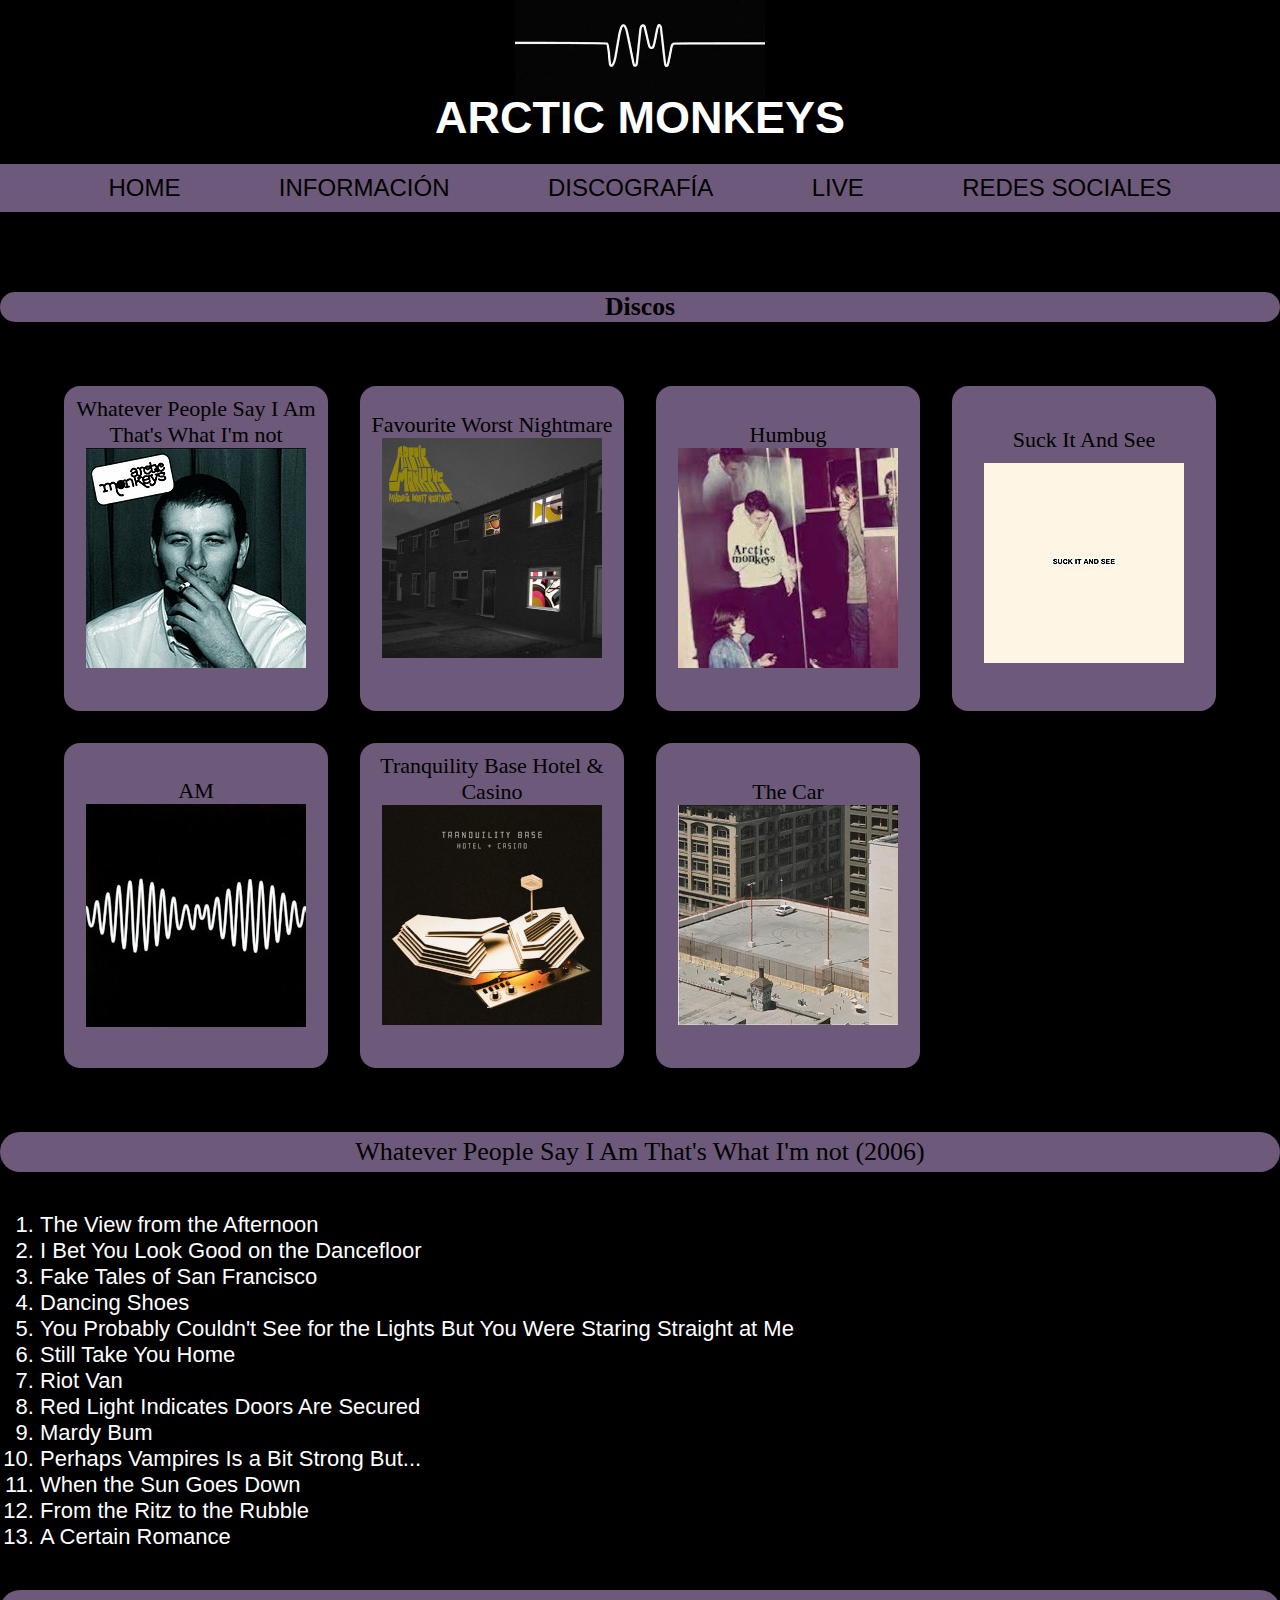
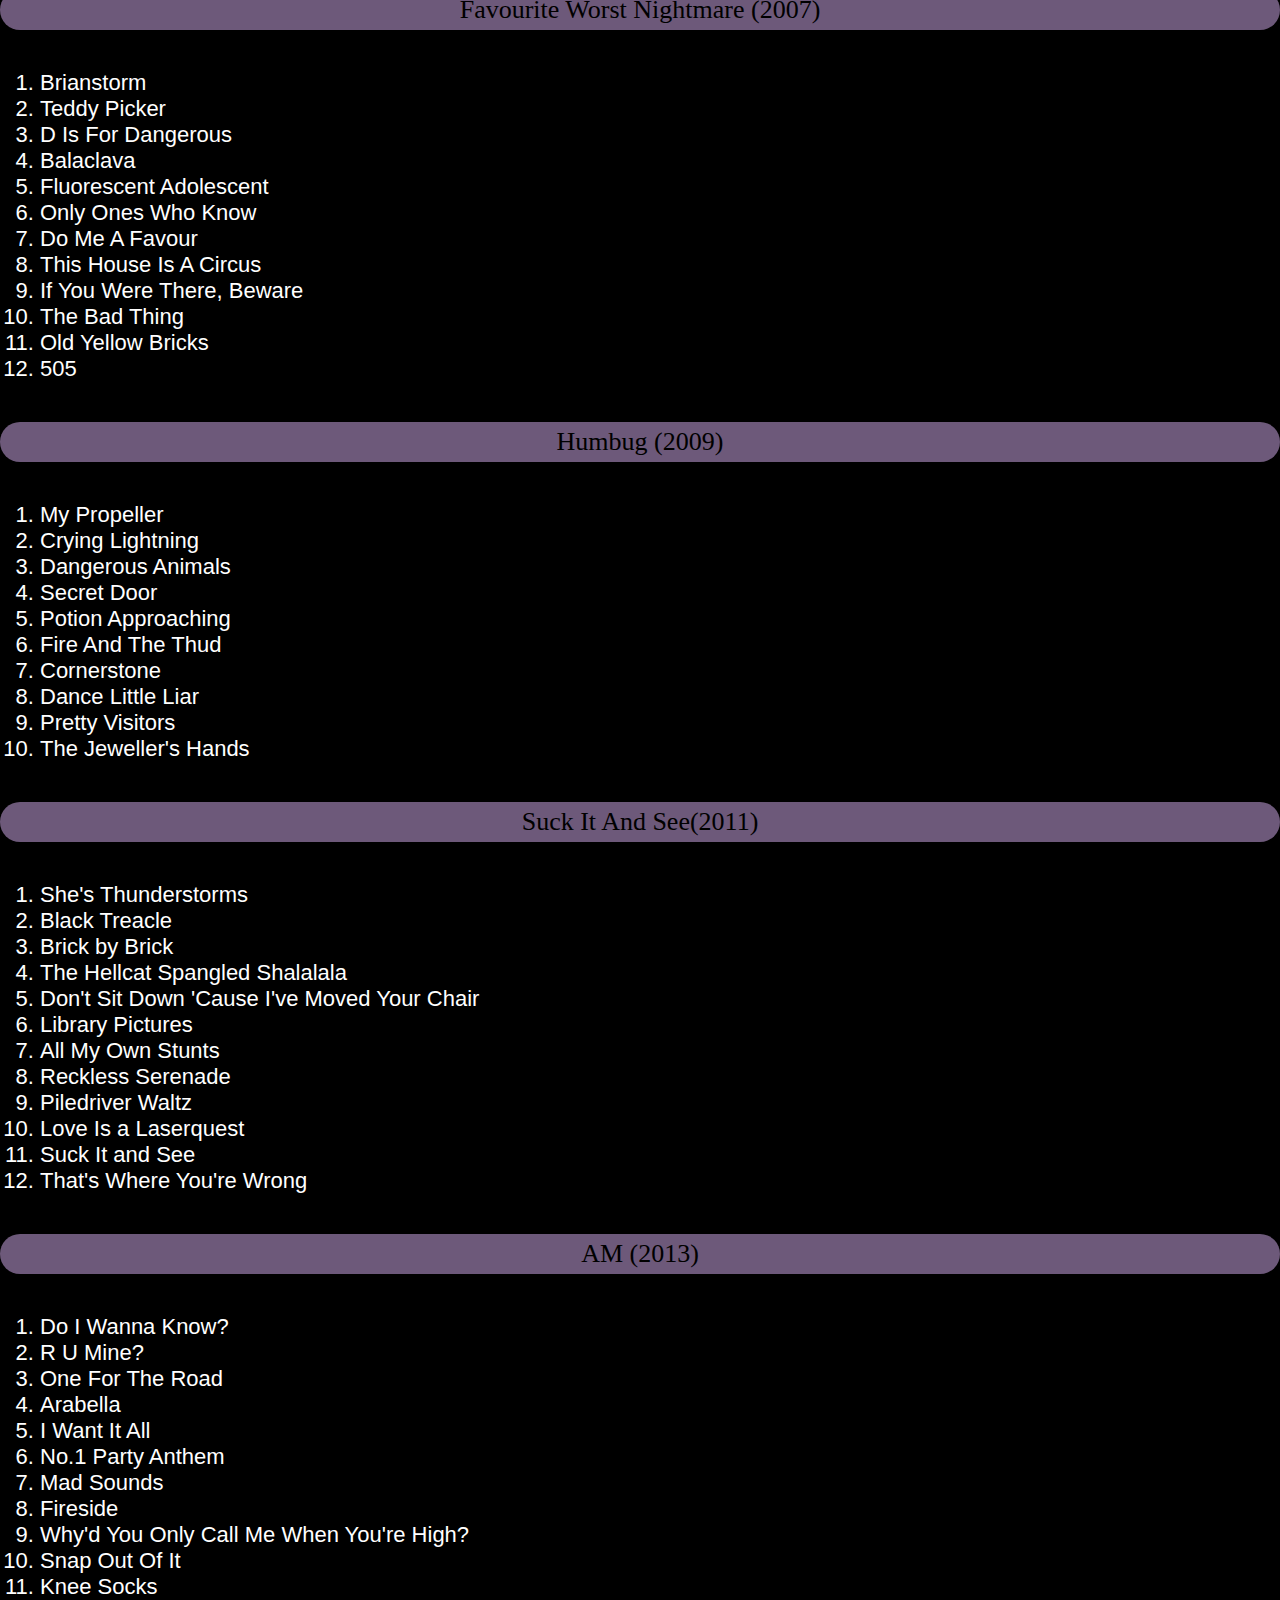
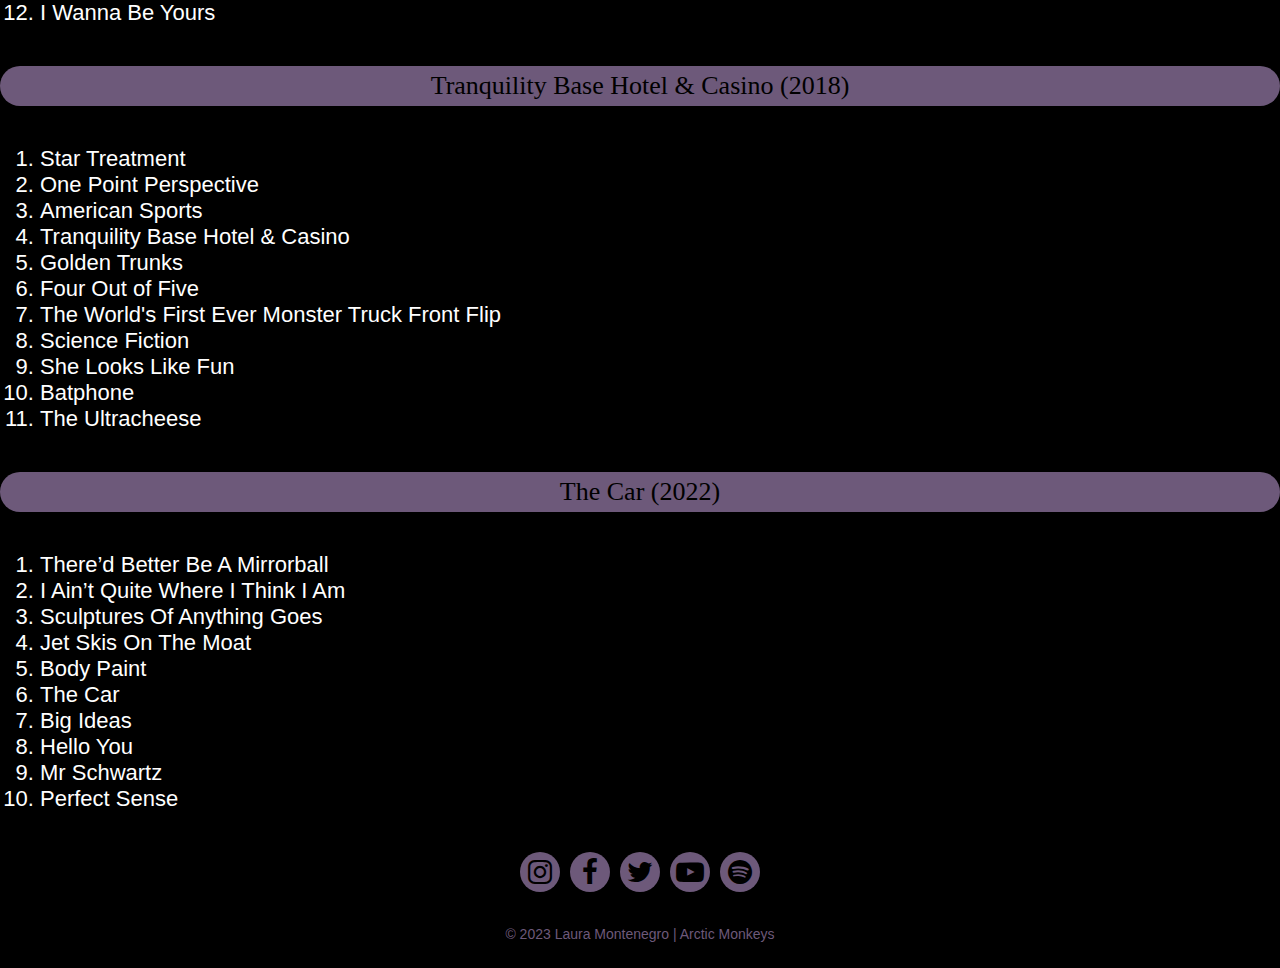
==== commit 78b46416: "agregué contenido en redes, logo click, modifique tamaño carrousel mobile" ====
--- a/pages/discografia.html
+++ b/pages/discografia.html
@@ -16,7 +16,9 @@
     <header>
         <div class="nav-desktop">
             <div class="logo-pag">
+                <a href="../index.html">
                 <img src="../img/logo1.jpg" alt="Logo AM">
+                </a>
             </div>
         
                 <h1 class="titulo">ARCTIC MONKEYS</h1> 
--- a/css/estilos.css
+++ b/css/estilos.css
@@ -6,6 +6,7 @@
 
 body {
   background-color: black;
+  line-height: normal;
 }
 
 .logo-pag {
@@ -39,7 +40,7 @@
   background-color: #6d597a;
   font-size: 24px;
   align-items: center;
-  padding: 5px;
+  padding: 10px;
   position: relative;
   bottom: 80px;
 }
@@ -59,6 +60,22 @@
 
 .navbar-brand {
   justify-content: space-between !important;
+}
+
+.navbar-collapse {
+  display: flex;
+  flex-direction: column;
+  align-items: end;
+}
+.navbar-collapse .navbar-nav {
+  display: flex;
+  gap: 1rem;
+  text-align: end;
+  font-size: 16px;
+  padding-right: 10px;
+}
+.navbar-collapse .navbar-nav .nav-link {
+  color: white;
 }
 
 .gridhome {
@@ -166,7 +183,7 @@
   border: 5px solid #6d597a;
 }
 
-.titulo-acerca-de, .titulovideo, .titulodiscografia {
+.titulo-acerca-de, .titulovideo, .titulodiscografia, .titulo-redes-sociales {
   background-color: #6d597a;
   color: black;
   font-size: 22px;
@@ -174,6 +191,7 @@
   display: flex;
   justify-content: center;
   align-items: center;
+  text-align: center;
 }
 
 .titulo-rec-arg {
@@ -192,9 +210,11 @@
   color: black;
   font-size: 26px;
   border-radius: 2rem;
-  display: flex;
-  justify-content: center;
-  align-items: center;
+  padding: 5px;
+  display: flex;
+  justify-content: center;
+  align-items: center;
+  text-align: center;
 }
 
 .mirrorball, .bodypaint, .fourout, .tranquility, .doiwanna, .iwannabeyours, .suckit, .blacktreacle, .crying, .potion, .oldyellow, .teddy, .mardybum, .dancefloor {
@@ -224,6 +244,15 @@
   font-size: 24px;
 }
 
+.redes-parrafo {
+  display: flex;
+  justify-content: center;
+  align-items: center;
+  color: white;
+  margin-bottom: 1rem;
+  font-size: 20px;
+}
+
 .lista-whatever, .lista-favourite, .lista-humbug, .lista-suckit, .lista-am, .lista-tbhyc, .lista-thecar {
   color: white;
   font-size: 22px;
@@ -231,6 +260,39 @@
   list-style-type: disc;
   margin: 1.5rem;
   padding: 1rem;
+}
+
+.cita-ratio {
+  display: flex;
+  justify-content: center;
+  align-items: center;
+  color: white;
+  margin-top: 3.5rem;
+  margin-bottom: 1.5rem;
+  font-size: 20px;
+  text-align: center;
+}
+
+.redes-ratio {
+  display: flex;
+  justify-content: center;
+  align-items: center;
+  margin-bottom: 5rem;
+}
+.redes-ratio a {
+  text-decoration: none;
+  font-size: 20px;
+  background-color: #6d597a;
+  color: black;
+  padding: 3px;
+  width: 170px;
+  text-align: center;
+  border-radius: 2rem;
+  transition: all 0.4s ease-in-out;
+}
+.redes-ratio a:hover {
+  color: white;
+  transform: scale(1.1);
 }
 
 .imgrecarg2, .imgrecarg3, .imgrecarg4, .imgrecarg5 {
@@ -255,6 +317,7 @@
   background-color: #6d597a;
   border-radius: 1rem;
   font-size: 22px;
+  padding: 10px;
   grid-area: whatever;
   display: flex;
   justify-content: center;
@@ -267,6 +330,7 @@
   background-color: #6d597a;
   border-radius: 1rem;
   font-size: 22px;
+  padding: 10px;
   grid-area: favourite;
   display: flex;
   justify-content: center;
@@ -279,6 +343,7 @@
   background-color: #6d597a;
   border-radius: 1rem;
   font-size: 22px;
+  padding: 10px;
   grid-area: humbug;
   display: flex;
   justify-content: center;
@@ -291,6 +356,7 @@
   background-color: #6d597a;
   border-radius: 1rem;
   font-size: 22px;
+  padding: 10px;
   grid-area: suckitandsee;
   display: flex;
   justify-content: center;
@@ -303,6 +369,7 @@
   background-color: #6d597a;
   border-radius: 1rem;
   font-size: 22px;
+  padding: 10px;
   grid-area: am;
   display: flex;
   justify-content: center;
@@ -315,6 +382,7 @@
   background-color: #6d597a;
   border-radius: 1rem;
   font-size: 22px;
+  padding: 10px;
   grid-area: tbhyc;
   display: flex;
   justify-content: center;
@@ -327,6 +395,7 @@
   background-color: #6d597a;
   border-radius: 1rem;
   font-size: 22px;
+  padding: 10px;
   grid-area: thecar;
   display: flex;
   justify-content: center;
@@ -339,6 +408,18 @@
   max-width: 100%;
 }
 
+.imgwhatever, .imgtranquility {
+  padding-bottom: 27px;
+}
+
+.imgsuckit {
+  padding-top: 10px;
+}
+
+.imgfavourite {
+  padding-bottom: 20px;
+}
+
 p a:hover {
   color: white;
 }
@@ -363,7 +444,7 @@
   justify-content: center;
   align-items: center;
   gap: 10px;
-  margin: 2rem;
+  margin: 1.5rem;
 }
 
 .redesfooter a {
@@ -381,6 +462,17 @@
 
 .redesfooter a:hover {
   transform: scale(1.2);
+}
+
+.p-footer-redes {
+  color: #6d597a;
+  font-family: sans-serif;
+  font-size: 14px;
+  padding: 10px;
+  margin-top: 1rem;
+  display: flex;
+  justify-content: center;
+  align-items: center;
 }
 
 .p-footer {
@@ -389,7 +481,9 @@
   font-size: 14px;
   padding: 10px;
   display: flex;
-  justify-content: flex-end;
+  justify-content: center;
+  align-items: center;
+  margin-bottom: 1rem;
 }
 
 .redes {
@@ -419,6 +513,12 @@
 @media (min-width: 768px) {
   .nav-mobile {
     display: none;
+  }
+  .cita-ratio-redes {
+    margin-top: 2rem;
+    text-align: center;
+    font-size: 20px;
+    color: white;
   }
 }
 @media (max-width: 768px) {
@@ -442,7 +542,23 @@
     grid-template-areas: "img4" "img5" "img7" "img8" "img10" "img11" "img13" "img14";
     row-gap: 1rem;
   }
-  .titulo-acerca-de, .titulodiscografia, .titulovideo, .redes {
+  .cita-ratio-redes {
+    margin-left: 5%;
+    margin-right: 5%;
+    margin-top: 3rem;
+    text-align: center;
+    font-size: 20px;
+    color: white;
+  }
+  .redes-parrafo {
+    margin-left: 5%;
+    margin-right: 5%;
+    margin-top: 5rem;
+    text-align: center;
+    font-size: 20px;
+    color: white;
+  }
+  .titulo-acerca-de, .titulodiscografia, .titulovideo, .titulo-redes-sociales {
     margin-top: 7rem;
   }
   .gridalbums {
@@ -454,6 +570,9 @@
     grid-template-areas: "whatever" "favourite" "humbug" "suckitandsee" "am" "tbhyc" "thecar";
     gap: 2rem;
   }
+  .titulo-info-whatever, .titulo-info-favourite, .titulo-info-humbug, .titulo-info-suckit, .titulo-info-am, .titulo-info-tbhyc, .titulo-info-thecar {
+    font-size: 24px;
+  }
   .redesfooter {
     min-width: none;
   }
@@ -461,7 +580,7 @@
     justify-content: center;
   }
   .carrousel {
-    margin-left: 0%;
-    margin-right: 0%;
+    margin-left: 8%;
+    margin-right: 8%;
   }
 }/*# sourceMappingURL=estilos.css.map */